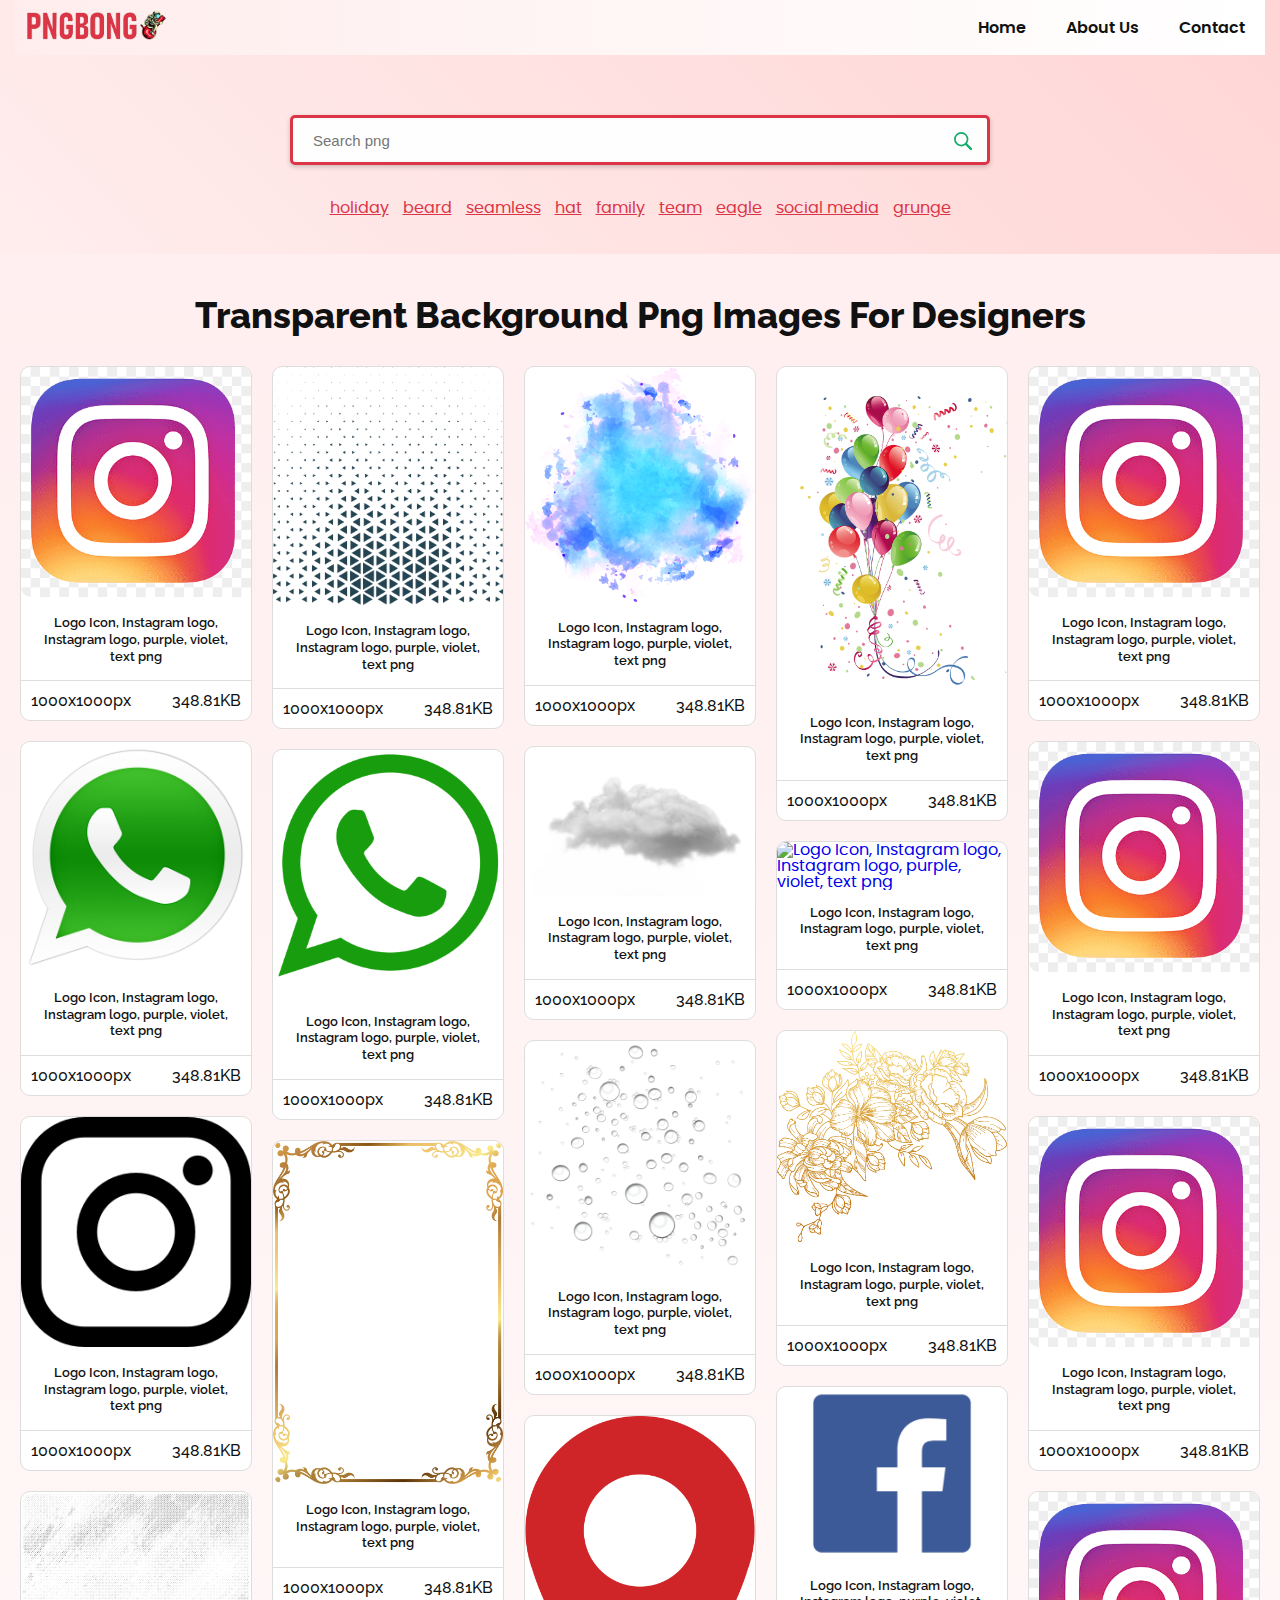
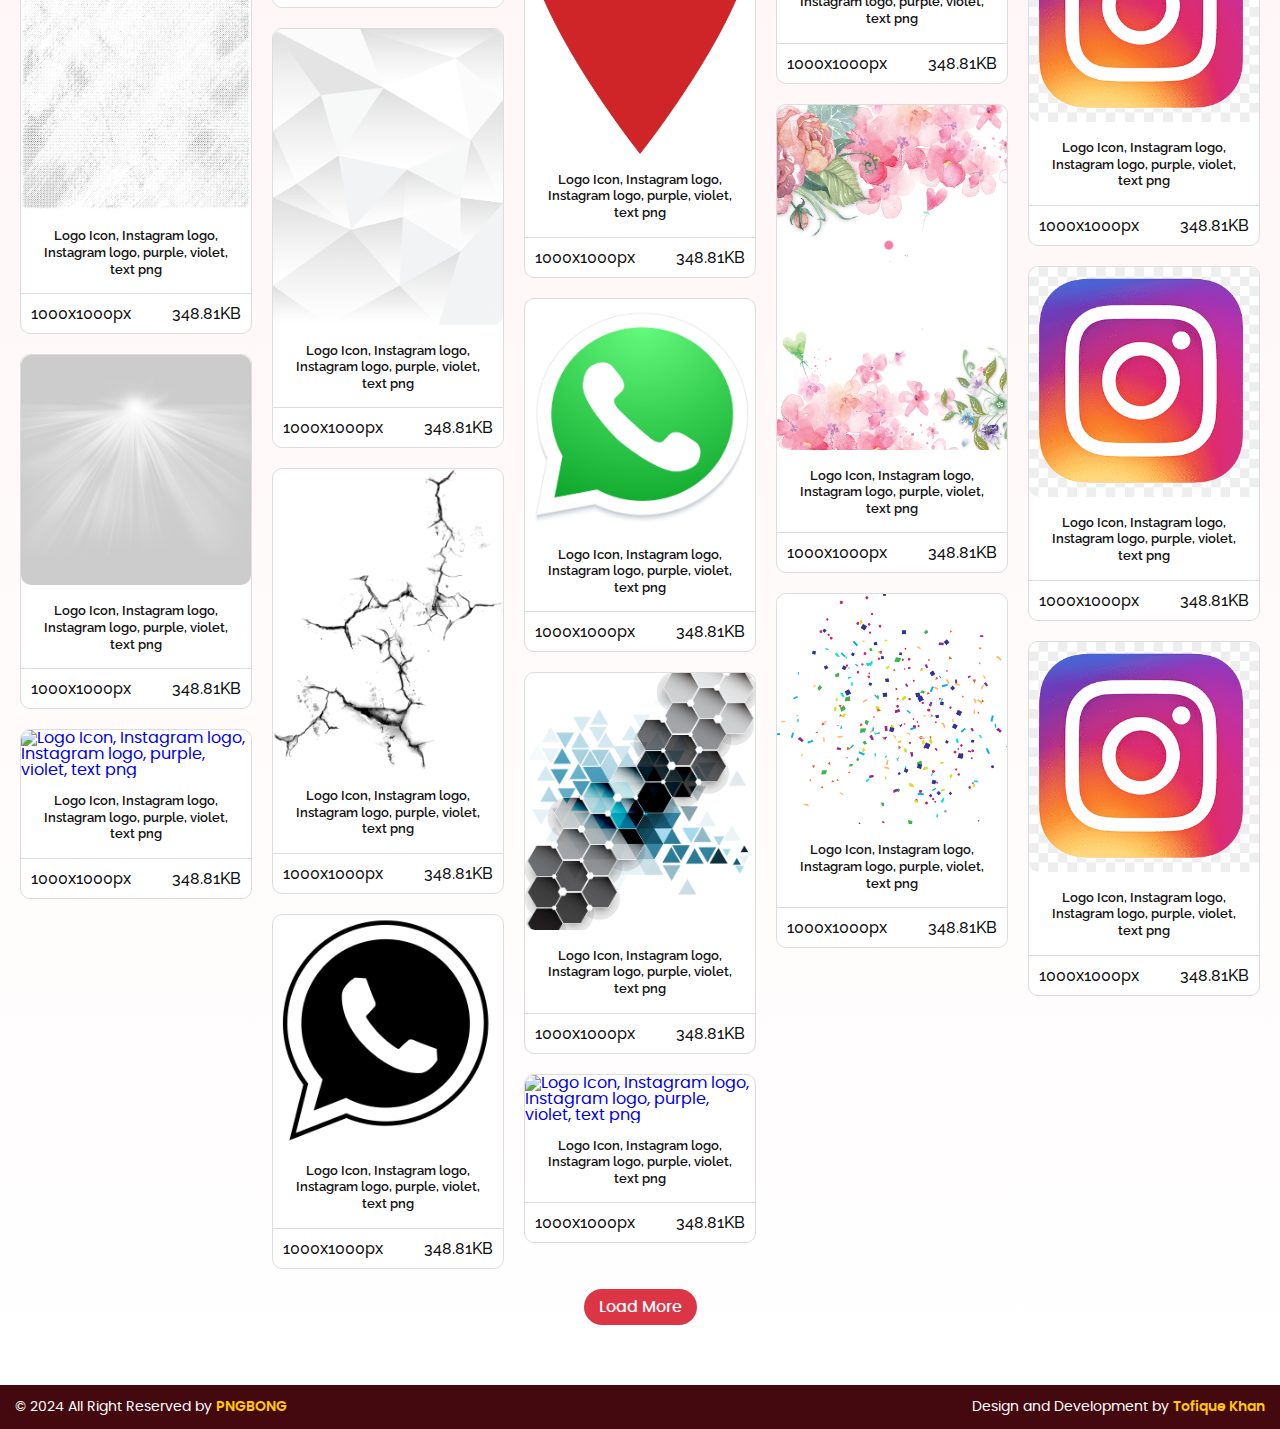
==== image-detail.html @ b1aa0b71 "Change a new color style and add logo and favidon" ====
<!DOCTYPE html>
<html lang="en">
<head>
    <meta charset="UTF-8">
    <meta http-equiv="X-UA-Compatible" content="IE=edge,chrome=1">
    <meta name="viewport" content="width=device-width, initial-scale=1.0">
    <title>Image Detail Page - PNGBONG</title>
    <meta name="description" content="High quality cutout png images in PNGWing, free and unlimited downloads">
    <meta name="keywords" content="png, transparent, free download">
    <link rel="icon" type="image/x-icon" href="assets/images/logo/favicon.ico">
    <link rel="preconnect" href="https://fonts.googleapis.com">
    <link rel="preconnect" href="https://fonts.gstatic.com" crossorigin>
    <link href="https://fonts.googleapis.com/css2?family=Raleway:ital,wght@0,100..900;1,100..900&display=swap" rel="stylesheet">
    <!-- Custom Css File Start Here -->
    <link rel="stylesheet" href="assets/css/style.css">
    <link rel="stylesheet" href="assets/css/respponsive.css">
    <!-- Custom Css File End Here -->
</head>
<body itemscope itemtype="http://schema.org/WebPage">
    <!-- Header Start Here -->
    <header class="header">
        <div class="container">
            <nav class="navbar navigation">
                <div class="navbar-toggle" id="js-navbar-toggle">
                    <svg xmlns="http://www.w3.org/2000/svg" fill="none" viewBox="0 0 24 24" stroke-width="1.5" stroke="currentColor" class="toggle_icon">
                        <path stroke-linecap="round" stroke-linejoin="round" d="M3.75 6.75h16.5M3.75 12h16.5m-16.5 5.25h16.5" />
                    </svg>                      
                </div>
                <a href="/" class="logo">
                    <img class="logo-img" src="assets/images/logo/logo.png" alt="PNGBONG" title="PNGBONG" width="882" height="283">
                </a>
                <ul class="main-nav" id="js-menu">
                    <li>
                        <a href="/" class="nav-links">Home</a>
                    </li>
                    <li>
                        <a href="about-us.html" class="nav-links">About Us</a>
                    </li>
                    <li>
                        <a href="query.html" class="nav-links">Contact</a>
                    </li>
                </ul>
            </nav>
            <div class="overlay"></div>
            <div class="search_outer">
                <div itemscope="" itemtype="http://schema.org/WebSite">
                    <link itemprop="url" href="#">
                    <form itemprop="potentialAction" itemscope="" itemtype="http://schema.org/SearchAction" action="#" method="get">
                        <meta itemprop="target" content="#">
                        <input placeholder="Search png" itemprop="query-input" type="search" name="q" class="search_input" required="required">
                        <input type="submit" class="search_icon" title="click to search" value="">
                    </form>
                </div>
            </div>
            <div class="hot_search">
                <ul>
                    <li><a href="#">holiday</a></li>
                    <li><a href="#">beard</a></li>
                    <li><a href="#">seamless</a></li>
                    <li><a href="#">hat</a></li>
                    <li><a href="#">family</a></li>
                    <li><a href="#">team</a></li>
                    <li><a href="#">eagle</a></li>
                    <li><a href="#">social media</a></li>
                    <li><a href="#">grunge</a></li>
                </ul>
            </div>
        </div>
    </header>
    <!-- Header End Here -->
    <!-- Main Start Here -->
    <main class="main_wrapper">
        <section class="main_images_section">
            <h1 class="main_heading">Transparent background png images for designers</h1>
            <div class="d_grid_images_row" itemscope itemtype="http://schema.org/ImageGallery">
                <div class="d_grid_image_box" itemprop="associatedMedia" itemscope itemtype="http://schema.org/ImageObject">
                    <div class="card_box">
                        <meta itemprop="fileFormat" content="image/png">
                        <link itemprop="contentUrl" href="#">
                        <meta itemprop="keywords" content="logo, grass, mobile Phones, instant Messaging, whatsapp Logo PNG, free, symbol, smartphone, samsung Galaxy S Plus, product Design, circle, messaging Apps, logos, computer Icons, download  With Transparent Background, green, font, android, WhatsApp, Application software, Message, Icon, png, transparent, free download">
                        <figure>
                            <a itemprop="url" href="#" target="_blank">
                                <img itemprop="thumbnail" alt="Logo Icon, Instagram logo, Instagram logo, purple, violet, text png" title="Logo Icon, Instagram logo, Instagram logo, purple, violet, text png" src="assets/images/png-1.png" class="box_img" width="350" height="360">
                            </a>
                            <figcaption itemprop="caption description" class="title">Logo Icon, Instagram logo, Instagram logo, purple, violet, text png</figcaption>
                        </figure>
                        <div class="d_grid_image_box_footer">
                            <span class="left">1000x1000px</span>
                            <span class="right">348.81KB</span>
                        </div>
                    </div>
                </div>
                <div class="d_grid_image_box" itemprop="associatedMedia" itemscope itemtype="http://schema.org/ImageObject">
                    <div class="card_box">
                        <meta itemprop="fileFormat" content="image/png">
                        <link itemprop="contentUrl" href="#">
                        <meta itemprop="keywords" content="logo, grass, mobile Phones, instant Messaging, whatsapp Logo PNG, free, symbol, smartphone, samsung Galaxy S Plus, product Design, circle, messaging Apps, logos, computer Icons, download  With Transparent Background, green, font, android, WhatsApp, Application software, Message, Icon, png, transparent, free download">
                        <figure>
                            <a itemprop="url" href="#" target="_blank">
                                <img itemprop="thumbnail" alt="Logo Icon, Instagram logo, Instagram logo, purple, violet, text png" title="Logo Icon, Instagram logo, Instagram logo, purple, violet, text png" src="assets/images/png-2.png" class="box_img" width="350" height="360">
                            </a>
                            <figcaption itemprop="caption description" class="title">Logo Icon, Instagram logo, Instagram logo, purple, violet, text png</figcaption>
                        </figure>
                        <div class="d_grid_image_box_footer">
                            <span class="left">1000x1000px</span>
                            <span class="right">348.81KB</span>
                        </div>
                    </div>
                </div>
                <div class="d_grid_image_box" itemprop="associatedMedia" itemscope itemtype="http://schema.org/ImageObject">
                    <div class="card_box">
                        <meta itemprop="fileFormat" content="image/png">
                        <link itemprop="contentUrl" href="#">
                        <meta itemprop="keywords" content="logo, grass, mobile Phones, instant Messaging, whatsapp Logo PNG, free, symbol, smartphone, samsung Galaxy S Plus, product Design, circle, messaging Apps, logos, computer Icons, download  With Transparent Background, green, font, android, WhatsApp, Application software, Message, Icon, png, transparent, free download">
                        <figure>
                            <a itemprop="url" href="#" target="_blank">
                                <img itemprop="thumbnail" alt="Logo Icon, Instagram logo, Instagram logo, purple, violet, text png" title="Logo Icon, Instagram logo, Instagram logo, purple, violet, text png" src="assets/images/png-3.png" class="box_img lazy" width="350" height="360">
                            </a>
                            <figcaption itemprop="caption description" class="title">Logo Icon, Instagram logo, Instagram logo, purple, violet, text png</figcaption>
                        </figure>
                        <div class="d_grid_image_box_footer">
                            <span class="left">1000x1000px</span>
                            <span class="right">348.81KB</span>
                        </div>
                    </div>
                </div>
                <div class="d_grid_image_box" itemprop="associatedMedia" itemscope itemtype="http://schema.org/ImageObject">
                    <div class="card_box">
                        <meta itemprop="fileFormat" content="image/png">
                        <link itemprop="contentUrl" href="#">
                        <meta itemprop="keywords" content="logo, grass, mobile Phones, instant Messaging, whatsapp Logo PNG, free, symbol, smartphone, samsung Galaxy S Plus, product Design, circle, messaging Apps, logos, computer Icons, download  With Transparent Background, green, font, android, WhatsApp, Application software, Message, Icon, png, transparent, free download">
                        <figure>
                            <a itemprop="url" href="#" target="_blank">
                                <img itemprop="thumbnail" alt="Logo Icon, Instagram logo, Instagram logo, purple, violet, text png" title="Logo Icon, Instagram logo, Instagram logo, purple, violet, text png" src="assets/images/png-4.png" class="box_img" width="350" height="360">
                            </a>
                            <figcaption itemprop="caption description" class="title">Logo Icon, Instagram logo, Instagram logo, purple, violet, text png</figcaption>
                        </figure>
                        <div class="d_grid_image_box_footer">
                            <span class="left">1000x1000px</span>
                            <span class="right">348.81KB</span>
                        </div>
                    </div>
                </div>
                <div class="d_grid_image_box" itemprop="associatedMedia" itemscope itemtype="http://schema.org/ImageObject">
                    <div class="card_box">
                        <meta itemprop="fileFormat" content="image/png">
                        <link itemprop="contentUrl" href="#">
                        <meta itemprop="keywords" content="logo, grass, mobile Phones, instant Messaging, whatsapp Logo PNG, free, symbol, smartphone, samsung Galaxy S Plus, product Design, circle, messaging Apps, logos, computer Icons, download  With Transparent Background, green, font, android, WhatsApp, Application software, Message, Icon, png, transparent, free download">
                        <figure>
                            <a itemprop="url" href="#" target="_blank">
                                <img itemprop="thumbnail" alt="Logo Icon, Instagram logo, Instagram logo, purple, violet, text png" title="Logo Icon, Instagram logo, Instagram logo, purple, violet, text png" src="assets/images/png-5.png" class="box_img" width="350" height="360">
                            </a>
                            <figcaption itemprop="caption description" class="title">Logo Icon, Instagram logo, Instagram logo, purple, violet, text png</figcaption>
                        </figure>
                        <div class="d_grid_image_box_footer">
                            <span class="left">1000x1000px</span>
                            <span class="right">348.81KB</span>
                        </div>
                    </div>
                </div>
                <div class="d_grid_image_box" itemprop="associatedMedia" itemscope itemtype="http://schema.org/ImageObject">
                    <div class="card_box">
                        <meta itemprop="fileFormat" content="image/png">
                        <link itemprop="contentUrl" href="#">
                        <meta itemprop="keywords" content="logo, grass, mobile Phones, instant Messaging, whatsapp Logo PNG, free, symbol, smartphone, samsung Galaxy S Plus, product Design, circle, messaging Apps, logos, computer Icons, download  With Transparent Background, green, font, android, WhatsApp, Application software, Message, Icon, png, transparent, free download">
                        <figure>
                            <a itemprop="url" href="#" target="_blank">
                                <img itemprop="thumbnail" alt="Logo Icon, Instagram logo, Instagram logo, purple, violet, text png" title="Logo Icon, Instagram logo, Instagram logo, purple, violet, text png" src="assets/images/png-6.png" class="box_img" width="350" height="360">
                            </a>
                            <figcaption itemprop="caption description" class="title">Logo Icon, Instagram logo, Instagram logo, purple, violet, text png</figcaption>
                        </figure>
                        <div class="d_grid_image_box_footer">
                            <span class="left">1000x1000px</span>
                            <span class="right">348.81KB</span>
                        </div>
                    </div>
                </div>
                <div class="d_grid_image_box" itemprop="associatedMedia" itemscope itemtype="http://schema.org/ImageObject">
                    <div class="card_box">
                        <meta itemprop="fileFormat" content="image/png">
                        <link itemprop="contentUrl" href="#">
                        <meta itemprop="keywords" content="logo, grass, mobile Phones, instant Messaging, whatsapp Logo PNG, free, symbol, smartphone, samsung Galaxy S Plus, product Design, circle, messaging Apps, logos, computer Icons, download  With Transparent Background, green, font, android, WhatsApp, Application software, Message, Icon, png, transparent, free download">
                        <figure>
                            <a itemprop="url" href="#" target="_blank">
                                <img itemprop="thumbnail" alt="Logo Icon, Instagram logo, Instagram logo, purple, violet, text png" title="Logo Icon, Instagram logo, Instagram logo, purple, violet, text png" src="assets/images/png-7.png" class="box_img" width="350" height="360">
                            </a>
                            <figcaption itemprop="caption description" class="title">Logo Icon, Instagram logo, Instagram logo, purple, violet, text png</figcaption>
                        </figure>
                        <div class="d_grid_image_box_footer">
                            <span class="left">1000x1000px</span>
                            <span class="right">348.81KB</span>
                        </div>
                    </div>
                </div>
                <div class="d_grid_image_box" itemprop="associatedMedia" itemscope itemtype="http://schema.org/ImageObject">
                    <div class="card_box">
                        <meta itemprop="fileFormat" content="image/png">
                        <link itemprop="contentUrl" href="#">
                        <meta itemprop="keywords" content="logo, grass, mobile Phones, instant Messaging, whatsapp Logo PNG, free, symbol, smartphone, samsung Galaxy S Plus, product Design, circle, messaging Apps, logos, computer Icons, download  With Transparent Background, green, font, android, WhatsApp, Application software, Message, Icon, png, transparent, free download">
                        <figure>
                            <a itemprop="url" href="#" target="_blank">
                                <img itemprop="thumbnail" alt="Logo Icon, Instagram logo, Instagram logo, purple, violet, text png" title="Logo Icon, Instagram logo, Instagram logo, purple, violet, text png" src="assets/images/png-8.png" class="box_img" width="350" height="360">
                            </a>
                            <figcaption itemprop="caption description" class="title">Logo Icon, Instagram logo, Instagram logo, purple, violet, text png</figcaption>
                        </figure>
                        <div class="d_grid_image_box_footer">
                            <span class="left">1000x1000px</span>
                            <span class="right">348.81KB</span>
                        </div>
                    </div>
                </div>
                <div class="d_grid_image_box" itemprop="associatedMedia" itemscope itemtype="http://schema.org/ImageObject">
                    <div class="card_box">
                        <meta itemprop="fileFormat" content="image/png">
                        <link itemprop="contentUrl" href="#">
                        <meta itemprop="keywords" content="logo, grass, mobile Phones, instant Messaging, whatsapp Logo PNG, free, symbol, smartphone, samsung Galaxy S Plus, product Design, circle, messaging Apps, logos, computer Icons, download  With Transparent Background, green, font, android, WhatsApp, Application software, Message, Icon, png, transparent, free download">
                        <figure>
                            <a itemprop="url" href="#" target="_blank">
                                <img itemprop="thumbnail" alt="Logo Icon, Instagram logo, Instagram logo, purple, violet, text png" title="Logo Icon, Instagram logo, Instagram logo, purple, violet, text png" src="assets/images/png-9.png" class="box_img" width="350" height="360">
                            </a>
                            <figcaption itemprop="caption description" class="title">Logo Icon, Instagram logo, Instagram logo, purple, violet, text png</figcaption>
                        </figure>
                        <div class="d_grid_image_box_footer">
                            <span class="left">1000x1000px</span>
                            <span class="right">348.81KB</span>
                        </div>
                    </div>
                </div>
                <div class="d_grid_image_box" itemprop="associatedMedia" itemscope itemtype="http://schema.org/ImageObject">
                    <div class="card_box">
                        <meta itemprop="fileFormat" content="image/png">
                        <link itemprop="contentUrl" href="#">
                        <meta itemprop="keywords" content="logo, grass, mobile Phones, instant Messaging, whatsapp Logo PNG, free, symbol, smartphone, samsung Galaxy S Plus, product Design, circle, messaging Apps, logos, computer Icons, download  With Transparent Background, green, font, android, WhatsApp, Application software, Message, Icon, png, transparent, free download">
                        <figure>
                            <a itemprop="url" href="#" target="_blank">
                                <img itemprop="thumbnail" alt="Logo Icon, Instagram logo, Instagram logo, purple, violet, text png" title="Logo Icon, Instagram logo, Instagram logo, purple, violet, text png" src="assets/images/png-10.png" class="box_img" width="350" height="360">
                            </a>
                            <figcaption itemprop="caption description" class="title">Logo Icon, Instagram logo, Instagram logo, purple, violet, text png</figcaption>
                        </figure>
                        <div class="d_grid_image_box_footer">
                            <span class="left">1000x1000px</span>
                            <span class="right">348.81KB</span>
                        </div>
                    </div>
                </div>
                <div class="d_grid_image_box" itemprop="associatedMedia" itemscope itemtype="http://schema.org/ImageObject">
                    <div class="card_box">
                        <meta itemprop="fileFormat" content="image/png">
                        <link itemprop="contentUrl" href="#">
                        <meta itemprop="keywords" content="logo, grass, mobile Phones, instant Messaging, whatsapp Logo PNG, free, symbol, smartphone, samsung Galaxy S Plus, product Design, circle, messaging Apps, logos, computer Icons, download  With Transparent Background, green, font, android, WhatsApp, Application software, Message, Icon, png, transparent, free download">
                        <figure>
                            <a itemprop="url" href="#" target="_blank">
                                <img itemprop="thumbnail" alt="Logo Icon, Instagram logo, Instagram logo, purple, violet, text png" title="Logo Icon, Instagram logo, Instagram logo, purple, violet, text png" src="assets/images/png-11.png" class="box_img" width="350" height="360">
                            </a>
                            <figcaption itemprop="caption description" class="title">Logo Icon, Instagram logo, Instagram logo, purple, violet, text png</figcaption>
                        </figure>
                        <div class="d_grid_image_box_footer">
                            <span class="left">1000x1000px</span>
                            <span class="right">348.81KB</span>
                        </div>
                    </div>
                </div>
                <div class="d_grid_image_box" itemprop="associatedMedia" itemscope itemtype="http://schema.org/ImageObject">
                    <div class="card_box">
                        <meta itemprop="fileFormat" content="image/png">
                        <link itemprop="contentUrl" href="#">
                        <meta itemprop="keywords" content="logo, grass, mobile Phones, instant Messaging, whatsapp Logo PNG, free, symbol, smartphone, samsung Galaxy S Plus, product Design, circle, messaging Apps, logos, computer Icons, download  With Transparent Background, green, font, android, WhatsApp, Application software, Message, Icon, png, transparent, free download">
                        <figure>
                            <a itemprop="url" href="#" target="_blank">
                                <img itemprop="thumbnail" alt="Logo Icon, Instagram logo, Instagram logo, purple, violet, text png" title="Logo Icon, Instagram logo, Instagram logo, purple, violet, text png" src="assets/images/png-12.png" class="box_img" width="350" height="360">
                            </a>
                            <figcaption itemprop="caption description" class="title">Logo Icon, Instagram logo, Instagram logo, purple, violet, text png</figcaption>
                        </figure>
                        <div class="d_grid_image_box_footer">
                            <span class="left">1000x1000px</span>
                            <span class="right">348.81KB</span>
                        </div>
                    </div>
                </div>
                <div class="d_grid_image_box" itemprop="associatedMedia" itemscope itemtype="http://schema.org/ImageObject">
                    <div class="card_box">
                        <meta itemprop="fileFormat" content="image/png">
                        <link itemprop="contentUrl" href="#">
                        <meta itemprop="keywords" content="logo, grass, mobile Phones, instant Messaging, whatsapp Logo PNG, free, symbol, smartphone, samsung Galaxy S Plus, product Design, circle, messaging Apps, logos, computer Icons, download  With Transparent Background, green, font, android, WhatsApp, Application software, Message, Icon, png, transparent, free download">
                        <figure>
                            <a itemprop="url" href="#" target="_blank">
                                <img itemprop="thumbnail" alt="Logo Icon, Instagram logo, Instagram logo, purple, violet, text png" title="Logo Icon, Instagram logo, Instagram logo, purple, violet, text png" src="assets/images/png-13.png" class="box_img" width="350" height="360">
                            </a>
                            <figcaption itemprop="caption description" class="title">Logo Icon, Instagram logo, Instagram logo, purple, violet, text png</figcaption>
                        </figure>
                        <div class="d_grid_image_box_footer">
                            <span class="left">1000x1000px</span>
                            <span class="right">348.81KB</span>
                        </div>
                    </div>
                </div>
                <div class="d_grid_image_box" itemprop="associatedMedia" itemscope itemtype="http://schema.org/ImageObject">
                    <div class="card_box">
                        <meta itemprop="fileFormat" content="image/png">
                        <link itemprop="contentUrl" href="#">
                        <meta itemprop="keywords" content="logo, grass, mobile Phones, instant Messaging, whatsapp Logo PNG, free, symbol, smartphone, samsung Galaxy S Plus, product Design, circle, messaging Apps, logos, computer Icons, download  With Transparent Background, green, font, android, WhatsApp, Application software, Message, Icon, png, transparent, free download">
                        <figure>
                            <a itemprop="url" href="#" target="_blank">
                                <img itemprop="thumbnail" alt="Logo Icon, Instagram logo, Instagram logo, purple, violet, text png" title="Logo Icon, Instagram logo, Instagram logo, purple, violet, text png" src="assets/images/png-14.png" class="box_img" width="350" height="360">
                            </a>
                            <figcaption itemprop="caption description" class="title">Logo Icon, Instagram logo, Instagram logo, purple, violet, text png</figcaption>
                        </figure>
                        <div class="d_grid_image_box_footer">
                            <span class="left">1000x1000px</span>
                            <span class="right">348.81KB</span>
                        </div>
                    </div>
                </div>
                <div class="d_grid_image_box" itemprop="associatedMedia" itemscope itemtype="http://schema.org/ImageObject">
                    <div class="card_box">
                        <meta itemprop="fileFormat" content="image/png">
                        <link itemprop="contentUrl" href="#">
                        <meta itemprop="keywords" content="logo, grass, mobile Phones, instant Messaging, whatsapp Logo PNG, free, symbol, smartphone, samsung Galaxy S Plus, product Design, circle, messaging Apps, logos, computer Icons, download  With Transparent Background, green, font, android, WhatsApp, Application software, Message, Icon, png, transparent, free download">
                        <figure>
                            <a itemprop="url" href="#" target="_blank">
                                <img itemprop="thumbnail" alt="Logo Icon, Instagram logo, Instagram logo, purple, violet, text png" title="Logo Icon, Instagram logo, Instagram logo, purple, violet, text png" src="assets/images/png-15.png" class="box_img" width="350" height="360">
                            </a>
                            <figcaption itemprop="caption description" class="title">Logo Icon, Instagram logo, Instagram logo, purple, violet, text png</figcaption>
                        </figure>
                        <div class="d_grid_image_box_footer">
                            <span class="left">1000x1000px</span>
                            <span class="right">348.81KB</span>
                        </div>
                    </div>
                </div>
                <div class="d_grid_image_box" itemprop="associatedMedia" itemscope itemtype="http://schema.org/ImageObject">
                    <div class="card_box">
                        <meta itemprop="fileFormat" content="image/png">
                        <link itemprop="contentUrl" href="#">
                        <meta itemprop="keywords" content="logo, grass, mobile Phones, instant Messaging, whatsapp Logo PNG, free, symbol, smartphone, samsung Galaxy S Plus, product Design, circle, messaging Apps, logos, computer Icons, download  With Transparent Background, green, font, android, WhatsApp, Application software, Message, Icon, png, transparent, free download">
                        <figure>
                            <a itemprop="url" href="#" target="_blank">
                                <img itemprop="thumbnail" alt="Logo Icon, Instagram logo, Instagram logo, purple, violet, text png" title="Logo Icon, Instagram logo, Instagram logo, purple, violet, text png" src="assets/images/png-16.png" class="box_img" width="350" height="360">
                            </a>
                            <figcaption itemprop="caption description" class="title">Logo Icon, Instagram logo, Instagram logo, purple, violet, text png</figcaption>
                        </figure>
                        <div class="d_grid_image_box_footer">
                            <span class="left">1000x1000px</span>
                            <span class="right">348.81KB</span>
                        </div>
                    </div>
                </div>
                <div class="d_grid_image_box" itemprop="associatedMedia" itemscope itemtype="http://schema.org/ImageObject">
                    <div class="card_box">
                        <meta itemprop="fileFormat" content="image/png">
                        <link itemprop="contentUrl" href="#">
                        <meta itemprop="keywords" content="logo, grass, mobile Phones, instant Messaging, whatsapp Logo PNG, free, symbol, smartphone, samsung Galaxy S Plus, product Design, circle, messaging Apps, logos, computer Icons, download  With Transparent Background, green, font, android, WhatsApp, Application software, Message, Icon, png, transparent, free download">
                        <figure>
                            <a itemprop="url" href="#" target="_blank">
                                <img itemprop="thumbnail" alt="Logo Icon, Instagram logo, Instagram logo, purple, violet, text png" title="Logo Icon, Instagram logo, Instagram logo, purple, violet, text png" src="assets/images/png-17.png" class="box_img" width="350" height="360">
                            </a>
                            <figcaption itemprop="caption description" class="title">Logo Icon, Instagram logo, Instagram logo, purple, violet, text png</figcaption>
                        </figure>
                        <div class="d_grid_image_box_footer">
                            <span class="left">1000x1000px</span>
                            <span class="right">348.81KB</span>
                        </div>
                    </div>
                </div>
                <div class="d_grid_image_box" itemprop="associatedMedia" itemscope itemtype="http://schema.org/ImageObject">
                    <div class="card_box">
                        <meta itemprop="fileFormat" content="image/png">
                        <link itemprop="contentUrl" href="#">
                        <meta itemprop="keywords" content="logo, grass, mobile Phones, instant Messaging, whatsapp Logo PNG, free, symbol, smartphone, samsung Galaxy S Plus, product Design, circle, messaging Apps, logos, computer Icons, download  With Transparent Background, green, font, android, WhatsApp, Application software, Message, Icon, png, transparent, free download">
                        <figure>
                            <a itemprop="url" href="#" target="_blank">
                                <img itemprop="thumbnail" alt="Logo Icon, Instagram logo, Instagram logo, purple, violet, text png" title="Logo Icon, Instagram logo, Instagram logo, purple, violet, text png" src="assets/images/png-18.png" class="box_img" width="350" height="360">
                            </a>
                            <figcaption itemprop="caption description" class="title">Logo Icon, Instagram logo, Instagram logo, purple, violet, text png</figcaption>
                        </figure>
                        <div class="d_grid_image_box_footer">
                            <span class="left">1000x1000px</span>
                            <span class="right">348.81KB</span>
                        </div>
                    </div>
                </div>
                <div class="d_grid_image_box" itemprop="associatedMedia" itemscope itemtype="http://schema.org/ImageObject">
                    <div class="card_box">
                        <meta itemprop="fileFormat" content="image/png">
                        <link itemprop="contentUrl" href="#">
                        <meta itemprop="keywords" content="logo, grass, mobile Phones, instant Messaging, whatsapp Logo PNG, free, symbol, smartphone, samsung Galaxy S Plus, product Design, circle, messaging Apps, logos, computer Icons, download  With Transparent Background, green, font, android, WhatsApp, Application software, Message, Icon, png, transparent, free download">
                        <figure>
                            <a itemprop="url" href="#" target="_blank">
                                <img itemprop="thumbnail" alt="Logo Icon, Instagram logo, Instagram logo, purple, violet, text png" title="Logo Icon, Instagram logo, Instagram logo, purple, violet, text png" src="assets/images/png-19.png" class="box_img" width="350" height="360">
                            </a>
                            <figcaption itemprop="caption description" class="title">Logo Icon, Instagram logo, Instagram logo, purple, violet, text png</figcaption>
                        </figure>
                        <div class="d_grid_image_box_footer">
                            <span class="left">1000x1000px</span>
                            <span class="right">348.81KB</span>
                        </div>
                    </div>
                </div>
                <div class="d_grid_image_box" itemprop="associatedMedia" itemscope itemtype="http://schema.org/ImageObject">
                    <div class="card_box">
                        <meta itemprop="fileFormat" content="image/png">
                        <link itemprop="contentUrl" href="#">
                        <meta itemprop="keywords" content="logo, grass, mobile Phones, instant Messaging, whatsapp Logo PNG, free, symbol, smartphone, samsung Galaxy S Plus, product Design, circle, messaging Apps, logos, computer Icons, download  With Transparent Background, green, font, android, WhatsApp, Application software, Message, Icon, png, transparent, free download">
                        <figure>
                            <a itemprop="url" href="#" target="_blank">
                                <img itemprop="thumbnail" alt="Logo Icon, Instagram logo, Instagram logo, purple, violet, text png" title="Logo Icon, Instagram logo, Instagram logo, purple, violet, text png" src="assets/images/png-20.png" class="box_img" width="350" height="360">
                            </a>
                            <figcaption itemprop="caption description" class="title">Logo Icon, Instagram logo, Instagram logo, purple, violet, text png</figcaption>
                        </figure>
                        <div class="d_grid_image_box_footer">
                            <span class="left">1000x1000px</span>
                            <span class="right">348.81KB</span>
                        </div>
                    </div>
                </div>
                <div class="d_grid_image_box" itemprop="associatedMedia" itemscope itemtype="http://schema.org/ImageObject">
                    <div class="card_box">
                        <meta itemprop="fileFormat" content="image/png">
                        <link itemprop="contentUrl" href="#">
                        <meta itemprop="keywords" content="logo, grass, mobile Phones, instant Messaging, whatsapp Logo PNG, free, symbol, smartphone, samsung Galaxy S Plus, product Design, circle, messaging Apps, logos, computer Icons, download  With Transparent Background, green, font, android, WhatsApp, Application software, Message, Icon, png, transparent, free download">
                        <figure>
                            <a itemprop="url" href="#" target="_blank">
                                <img itemprop="thumbnail" alt="Logo Icon, Instagram logo, Instagram logo, purple, violet, text png" title="Logo Icon, Instagram logo, Instagram logo, purple, violet, text png" src="assets/images/png-21.png" class="box_img" width="350" height="360">
                            </a>
                            <figcaption itemprop="caption description" class="title">Logo Icon, Instagram logo, Instagram logo, purple, violet, text png</figcaption>
                        </figure>
                        <div class="d_grid_image_box_footer">
                            <span class="left">1000x1000px</span>
                            <span class="right">348.81KB</span>
                        </div>
                    </div>
                </div>
                <div class="d_grid_image_box" itemprop="associatedMedia" itemscope itemtype="http://schema.org/ImageObject">
                    <div class="card_box">
                        <meta itemprop="fileFormat" content="image/png">
                        <link itemprop="contentUrl" href="#">
                        <meta itemprop="keywords" content="logo, grass, mobile Phones, instant Messaging, whatsapp Logo PNG, free, symbol, smartphone, samsung Galaxy S Plus, product Design, circle, messaging Apps, logos, computer Icons, download  With Transparent Background, green, font, android, WhatsApp, Application software, Message, Icon, png, transparent, free download">
                        <figure>
                            <a itemprop="url" href="#" target="_blank">
                                <img itemprop="thumbnail" alt="Logo Icon, Instagram logo, Instagram logo, purple, violet, text png" title="Logo Icon, Instagram logo, Instagram logo, purple, violet, text png" src="assets/images/png-22.png" class="box_img" width="350" height="360">
                            </a>
                            <figcaption itemprop="caption description" class="title">Logo Icon, Instagram logo, Instagram logo, purple, violet, text png</figcaption>
                        </figure>
                        <div class="d_grid_image_box_footer">
                            <span class="left">1000x1000px</span>
                            <span class="right">348.81KB</span>
                        </div>
                    </div>
                </div>
                <div class="d_grid_image_box" itemprop="associatedMedia" itemscope itemtype="http://schema.org/ImageObject">
                    <div class="card_box">
                        <meta itemprop="fileFormat" content="image/png">
                        <link itemprop="contentUrl" href="#">
                        <meta itemprop="keywords" content="logo, grass, mobile Phones, instant Messaging, whatsapp Logo PNG, free, symbol, smartphone, samsung Galaxy S Plus, product Design, circle, messaging Apps, logos, computer Icons, download  With Transparent Background, green, font, android, WhatsApp, Application software, Message, Icon, png, transparent, free download">
                        <figure>
                            <a itemprop="url" href="#" target="_blank">
                                <img itemprop="thumbnail" alt="Logo Icon, Instagram logo, Instagram logo, purple, violet, text png" title="Logo Icon, Instagram logo, Instagram logo, purple, violet, text png" src="assets/images/png-23.png" class="box_img" width="350" height="360">
                            </a>
                            <figcaption itemprop="caption description" class="title">Logo Icon, Instagram logo, Instagram logo, purple, violet, text png</figcaption>
                        </figure>
                        <div class="d_grid_image_box_footer">
                            <span class="left">1000x1000px</span>
                            <span class="right">348.81KB</span>
                        </div>
                    </div>
                </div>
                <div class="d_grid_image_box" itemprop="associatedMedia" itemscope itemtype="http://schema.org/ImageObject">
                    <div class="card_box">
                        <meta itemprop="fileFormat" content="image/png">
                        <link itemprop="contentUrl" href="#">
                        <meta itemprop="keywords" content="logo, grass, mobile Phones, instant Messaging, whatsapp Logo PNG, free, symbol, smartphone, samsung Galaxy S Plus, product Design, circle, messaging Apps, logos, computer Icons, download  With Transparent Background, green, font, android, WhatsApp, Application software, Message, Icon, png, transparent, free download">
                        <figure>
                            <a itemprop="url" href="#" target="_blank">
                                <img itemprop="thumbnail" alt="Logo Icon, Instagram logo, Instagram logo, purple, violet, text png" title="Logo Icon, Instagram logo, Instagram logo, purple, violet, text png" src="assets/images/png-24.png" class="box_img" width="350" height="360">
                            </a>
                            <figcaption itemprop="caption description" class="title">Logo Icon, Instagram logo, Instagram logo, purple, violet, text png</figcaption>
                        </figure>
                        <div class="d_grid_image_box_footer">
                            <span class="left">1000x1000px</span>
                            <span class="right">348.81KB</span>
                        </div>
                    </div>
                </div>
                <div class="d_grid_image_box" itemprop="associatedMedia" itemscope itemtype="http://schema.org/ImageObject">
                    <div class="card_box">
                        <meta itemprop="fileFormat" content="image/png">
                        <link itemprop="contentUrl" href="#">
                        <meta itemprop="keywords" content="logo, grass, mobile Phones, instant Messaging, whatsapp Logo PNG, free, symbol, smartphone, samsung Galaxy S Plus, product Design, circle, messaging Apps, logos, computer Icons, download  With Transparent Background, green, font, android, WhatsApp, Application software, Message, Icon, png, transparent, free download">
                        <figure>
                            <a itemprop="url" href="#" target="_blank">
                                <img itemprop="thumbnail" alt="Logo Icon, Instagram logo, Instagram logo, purple, violet, text png" title="Logo Icon, Instagram logo, Instagram logo, purple, violet, text png" src="assets/images/png-25.png" class="box_img" width="350" height="360">
                            </a>
                            <figcaption itemprop="caption description" class="title">Logo Icon, Instagram logo, Instagram logo, purple, violet, text png</figcaption>
                        </figure>
                        <div class="d_grid_image_box_footer">
                            <span class="left">1000x1000px</span>
                            <span class="right">348.81KB</span>
                        </div>
                    </div>
                </div>
                <div class="d_grid_image_box" itemprop="associatedMedia" itemscope itemtype="http://schema.org/ImageObject">
                    <div class="card_box">
                        <meta itemprop="fileFormat" content="image/png">
                        <link itemprop="contentUrl" href="#">
                        <meta itemprop="keywords" content="logo, grass, mobile Phones, instant Messaging, whatsapp Logo PNG, free, symbol, smartphone, samsung Galaxy S Plus, product Design, circle, messaging Apps, logos, computer Icons, download  With Transparent Background, green, font, android, WhatsApp, Application software, Message, Icon, png, transparent, free download">
                        <figure>
                            <a itemprop="url" href="#" target="_blank">
                                <img itemprop="thumbnail" alt="Logo Icon, Instagram logo, Instagram logo, purple, violet, text png" title="Logo Icon, Instagram logo, Instagram logo, purple, violet, text png" src="assets/images/png-1.png" class="box_img" width="350" height="360">
                            </a>
                            <figcaption itemprop="caption description" class="title">Logo Icon, Instagram logo, Instagram logo, purple, violet, text png</figcaption>
                        </figure>
                        <div class="d_grid_image_box_footer">
                            <span class="left">1000x1000px</span>
                            <span class="right">348.81KB</span>
                        </div>
                    </div>
                </div>
                <div class="d_grid_image_box" itemprop="associatedMedia" itemscope itemtype="http://schema.org/ImageObject">
                    <div class="card_box">
                        <meta itemprop="fileFormat" content="image/png">
                        <link itemprop="contentUrl" href="#">
                        <meta itemprop="keywords" content="logo, grass, mobile Phones, instant Messaging, whatsapp Logo PNG, free, symbol, smartphone, samsung Galaxy S Plus, product Design, circle, messaging Apps, logos, computer Icons, download  With Transparent Background, green, font, android, WhatsApp, Application software, Message, Icon, png, transparent, free download">
                        <figure>
                            <a itemprop="url" href="#" target="_blank">
                                <img itemprop="thumbnail" alt="Logo Icon, Instagram logo, Instagram logo, purple, violet, text png" title="Logo Icon, Instagram logo, Instagram logo, purple, violet, text png" src="assets/images/png-1.png" class="box_img" width="350" height="360">
                            </a>
                            <figcaption itemprop="caption description" class="title">Logo Icon, Instagram logo, Instagram logo, purple, violet, text png</figcaption>
                        </figure>
                        <div class="d_grid_image_box_footer">
                            <span class="left">1000x1000px</span>
                            <span class="right">348.81KB</span>
                        </div>
                    </div>
                </div>
                <div class="d_grid_image_box" itemprop="associatedMedia" itemscope itemtype="http://schema.org/ImageObject">
                    <div class="card_box">
                        <meta itemprop="fileFormat" content="image/png">
                        <link itemprop="contentUrl" href="#">
                        <meta itemprop="keywords" content="logo, grass, mobile Phones, instant Messaging, whatsapp Logo PNG, free, symbol, smartphone, samsung Galaxy S Plus, product Design, circle, messaging Apps, logos, computer Icons, download  With Transparent Background, green, font, android, WhatsApp, Application software, Message, Icon, png, transparent, free download">
                        <figure>
                            <a itemprop="url" href="#" target="_blank">
                                <img itemprop="thumbnail" alt="Logo Icon, Instagram logo, Instagram logo, purple, violet, text png" title="Logo Icon, Instagram logo, Instagram logo, purple, violet, text png" src="assets/images/png-1.png" class="box_img" width="350" height="360">
                            </a>
                            <figcaption itemprop="caption description" class="title">Logo Icon, Instagram logo, Instagram logo, purple, violet, text png</figcaption>
                        </figure>
                        <div class="d_grid_image_box_footer">
                            <span class="left">1000x1000px</span>
                            <span class="right">348.81KB</span>
                        </div>
                    </div>
                </div>
                <div class="d_grid_image_box" itemprop="associatedMedia" itemscope itemtype="http://schema.org/ImageObject">
                    <div class="card_box">
                        <meta itemprop="fileFormat" content="image/png">
                        <link itemprop="contentUrl" href="#">
                        <meta itemprop="keywords" content="logo, grass, mobile Phones, instant Messaging, whatsapp Logo PNG, free, symbol, smartphone, samsung Galaxy S Plus, product Design, circle, messaging Apps, logos, computer Icons, download  With Transparent Background, green, font, android, WhatsApp, Application software, Message, Icon, png, transparent, free download">
                        <figure>
                            <a itemprop="url" href="#" target="_blank">
                                <img itemprop="thumbnail" alt="Logo Icon, Instagram logo, Instagram logo, purple, violet, text png" title="Logo Icon, Instagram logo, Instagram logo, purple, violet, text png" src="assets/images/png-1.png" class="box_img" width="350" height="360">
                            </a>
                            <figcaption itemprop="caption description" class="title">Logo Icon, Instagram logo, Instagram logo, purple, violet, text png</figcaption>
                        </figure>
                        <div class="d_grid_image_box_footer">
                            <span class="left">1000x1000px</span>
                            <span class="right">348.81KB</span>
                        </div>
                    </div>
                </div>
                <div class="d_grid_image_box" itemprop="associatedMedia" itemscope itemtype="http://schema.org/ImageObject">
                    <div class="card_box">
                        <meta itemprop="fileFormat" content="image/png">
                        <link itemprop="contentUrl" href="#">
                        <meta itemprop="keywords" content="logo, grass, mobile Phones, instant Messaging, whatsapp Logo PNG, free, symbol, smartphone, samsung Galaxy S Plus, product Design, circle, messaging Apps, logos, computer Icons, download  With Transparent Background, green, font, android, WhatsApp, Application software, Message, Icon, png, transparent, free download">
                        <figure>
                            <a itemprop="url" href="#" target="_blank">
                                <img itemprop="thumbnail" alt="Logo Icon, Instagram logo, Instagram logo, purple, violet, text png" title="Logo Icon, Instagram logo, Instagram logo, purple, violet, text png" src="assets/images/png-1.png" class="box_img" width="350" height="360">
                            </a>
                            <figcaption itemprop="caption description" class="title">Logo Icon, Instagram logo, Instagram logo, purple, violet, text png</figcaption>
                        </figure>
                        <div class="d_grid_image_box_footer">
                            <span class="left">1000x1000px</span>
                            <span class="right">348.81KB</span>
                        </div>
                    </div>
                </div>
                <div class="d_grid_image_box" itemprop="associatedMedia" itemscope itemtype="http://schema.org/ImageObject">
                    <div class="card_box">
                        <meta itemprop="fileFormat" content="image/png">
                        <link itemprop="contentUrl" href="#">
                        <meta itemprop="keywords" content="logo, grass, mobile Phones, instant Messaging, whatsapp Logo PNG, free, symbol, smartphone, samsung Galaxy S Plus, product Design, circle, messaging Apps, logos, computer Icons, download  With Transparent Background, green, font, android, WhatsApp, Application software, Message, Icon, png, transparent, free download">
                        <figure>
                            <a itemprop="url" href="#" target="_blank">
                                <img itemprop="thumbnail" alt="Logo Icon, Instagram logo, Instagram logo, purple, violet, text png" title="Logo Icon, Instagram logo, Instagram logo, purple, violet, text png" src="assets/images/png-1.png" class="box_img" width="350" height="360">
                            </a>
                            <figcaption itemprop="caption description" class="title">Logo Icon, Instagram logo, Instagram logo, purple, violet, text png</figcaption>
                        </figure>
                        <div class="d_grid_image_box_footer">
                            <span class="left">1000x1000px</span>
                            <span class="right">348.81KB</span>
                        </div>
                    </div>
                </div>
            </div>
            <div class="load_more">
                <a class="load_more_btn" href="#">Load More</a>
            </div>
        </section>
    </main>
    <!-- Main End Here -->
    <!-- Footer Start Here -->
    <footer class="footer">
        <div class="container">
            <div class="copyright" id="copyright">
                <div class="copyright_left">
                    &copy; 2024 All Right Reserved by <a class="copyright_link" href="/" title="PNGBONG">PNGBONG</a>
                </div>
                <div class="copyright_right">
                    Design and Development by <a href="https://tofiquekhan.com" target="_blank" title="Tofique Khan">Tofique Khan</a>
                </div>
            </div>
        </div>
    </footer>
    <!-- Footer End Here -->
    <!-- Custom Javascript File Start Here -->
    <script src="assets/js/main.js"></script>
    <!-- Custom Javascript File End Here -->
</body>
</html>
---- assets/css/style.css ----
@import url('font.css');

:root {
    /* Color Variables Start Here */
    --color-black: #111;
    --color-white: #fff;
    --bg-red-dark: #dc3546;
    --bg-red-secondary: #44090f;
    --text-red: #dc3546;
    --text-yellow: #ffc800;
    --text-light-blue: #00c4ff;
    --bg-light: #f9f9f9;
    --bg-white: #fff;
    /* Color Variables End Here */

    /* Font Family Varibles Start Here */
    --primary-font: 'Poppins', sans-serif;
    --secondary-font: "Raleway", sans-serif;
    /* Font Family Varibles End Here */

    /* Font Size Variables Start Here */
    --fs14: 14px;
    --fs16: 16px;
    --fs18: 18px;
    --fs20: 20px;
    --fs24: 24px;
    --fs28: 28px;
    --fs36: 36px;
    --fs48: 48px;
    /* Font Size Variables End Here */

    /* Font Weight Variables Start Here */
    --fw-400: 400;
    --fw-500: 500;
    --fw-600: 600;
    --fw-700: 700;
    --fw-800: 800;
    /* Font Weight Variables End Here */

    /* Border Variables Start Here */
    --border1: 1px solid #ddd;
    /* Border Variables End Here */

    /* Border Radius Variables Start Here */
    --border-radius-5: 5px;
    --border-radius-10: 10px;
    /* Border Radius Variables End Here */
}

/* Reset Css Start Here */
*,
*::before,
*::after {
    box-sizing: border-box;
    margin: 0;
    padding: 0;
}

body {
    font-family: var(--primary-font);
    background: linear-gradient(180deg, #ffedee, rgba(217, 217, 217, 0));
    font-size: var(--fs16);
    color: var(--color-black);
    position: relative;
    margin: 0;
    padding: 0;
    overflow-x: hidden;
    width: 100%;
    min-height: 100%;
}

body::-webkit-scrollbar {
    width: 10px
}

body::-webkit-scrollbar-track {
    background: 0 0;
}

body::-webkit-scrollbar-thumb {
    background-color: var(--bg-red-dark);
    border-radius: 10px
}

body::-webkit-scrollbar-thumb:hover {
    background-color: #666
}

ul {
    margin: 0;
    padding: 0;
}

li {
    list-style: none;
}

a {
    text-decoration: none;
}

.container {
    max-width: 1280px;
    margin: auto;
    padding-left: 15px;
    padding-right: 15px;
}

/* Header CSS Start Here */
.header {
    width: 100vw;
    background: linear-gradient(45deg, #ffeded, #ffd5d5);
}

.navigation {
    background: linear-gradient(270deg, #fff, #ffeded);
    display: flex;
    justify-content: space-between;
    align-items: center;
    margin-bottom: 60px;
}

.navbar-toggle {
    display: none;
    cursor: pointer;
}

.nav-links {
    text-decoration: none;
    color: var(--color-black);
    padding: 20px;
    font-family: var(--primary-font);
    font-weight: var(--fw-600);
    transition: all 0.3s ease-in-out;
    -webkit-transition: all 0.3s ease-in-out;
    -moz-transition: all 0.3s ease-in-out;
    -ms-transition: all 0.3s ease-in-out;
    -o-transition: all 0.3s ease-in-out;
}

.nav-links.active,
.nav-links:focus,
.nav-links:hover {
    color: var(--color-white);
    background-color: var(--bg-red-dark);
}

.main-nav {
    display: flex;
    list-style-type: none;
}

.logo {
    font-size: 20px;
    text-decoration: none;
    color: var(--color-white);
}

.logo .logo-img {
    width: 160px;
    height: auto;
}

.overlay {
    position: fixed;
    top: 0;
    left: 0;
    width: 100%;
    height: 100%;
    background-color: rgba(0, 0, 0, 0.5);
    /* Semi-transparent black background */
    z-index: 999;
    /* Ensure overlay is above everything except the menu */
    display: none;
    /* Initially hidden */
}

.overlay.active {
    display: block;
    /* Show overlay when menu is active */
}

/* Add a class to make the navbar sticky */
.navbar.sticky {
    position: fixed;
    top: 0;
    left: 0;
    width: 100%;
    z-index: 1000;
    animation: slideDown 0.5s forwards;
    box-shadow: 0 3px 4px 0 rgba(0, 0, 0, .2);
}

/* Define the animation */
@keyframes slideDown {
    from {
        transform: translateY(-100%);
    }

    to {
        transform: translateY(0);
    }
}

/* Search Outer */
.search_outer {
    margin: 0 auto;
    position: relative;
    width: 700px;
    height: 85px;
}

.search_outer .search_input {
    height: 50px;
    border: 3px solid var(--bg-red-dark);
    background: rgba(255, 255, 255, .95);
    width: 100%;
    text-indent: 20px;
    border-radius: 5px;
    font-size: 15px;
    float: left;
    box-shadow: 0 2px 5px rgba(0, 0, 0, .2);
}

.search_outer .search_icon {
    border: 0;
    vertical-align: middle;
    width: 50px;
    height: 50px;
    float: right;
    margin-top: -50px;
    margin-right: 3px;
    background-repeat: no-repeat;
    background-position: center;
    background-color: transparent;
    background-image: url('data:image/svg+xml,<svg xmlns="http://www.w3.org/2000/svg" height="32" width="32"><path d="M19.427 21.427A8.46 8.46 0 0 1 14.5 23a8.5 8.5 0 1 1 0-17 8.5 8.5 0 0 1 8.5 8.5 8.46 8.46 0 0 1-1.573 4.927l5.585 5.585c.55.55.546 1.43 0 1.976l-.023.023a1.4 1.4 0 0 1-1.976 0l-5.585-5.585zM14.5 21a6.5 6.5 0 1 0 0-13 6.5 6.5 0 1 0 0 13z" fill="%2313aa6b" fill-rule="evenodd"/></svg>');
    cursor: pointer;
    background-size: 53%;
}

.search_outer .search_input:focus-visible,
.search_outer .search_input:focus {
    border: 3px solid var(--bg-red-dark);
}

.hot_search {
    text-align: center;
    color: var(--color-white);
    width: 700px;
    margin: auto;
}

.hot_search ul {
    display: inline-block;
    padding-bottom: 30px;
    text-align: left;
}

.hot_search ul li {
    display: inline-block;
    padding-bottom: 8px;
}

.hot_search ul li a {
    color: var(--bg-red-dark);
    text-decoration: underline;
    padding: 0 5px;
}

/* Main CSS Start Here */
.main_wrapper {
    display: block;
    width: 100%;
    margin-bottom: 40px;
    margin-top: 40px;
}

.main_images_section {
    width: 100%;
    margin: auto;
    padding-right: 20px;
    padding-left: 20px;
}

.main_heading {
    font-family: var(--secondary-font);
    font-size: var(--fs36);
    color: var(--color-black);
    text-align: center;
    margin-bottom: 30px;
    text-transform: capitalize;
    font-weight: var(--fw-800);
}

.d_grid_images_row {
    column-count: 5;
    column-gap: 20px;
}

.d_grid_images_row .d_grid_image_box {
    width: 100%;
    height: 100%;
    margin-bottom: 20px;
}

.d_grid_images_row .d_grid_image_box .card_box {
    display: flex;
    flex-direction: column;
    background-color: var(--bg-white);
    border: var(--border1);
    border-radius: var(--border-radius-10);
    -webkit-border-radius: var(--border-radius-10);
    -moz-border-radius: var(--border-radius-10);
    -ms-border-radius: var(--border-radius-10);
    -o-border-radius: var(--border-radius-10);
    transition: all .2s;
    -webkit-transition: all .2s;
    -moz-transition: all .2s;
    -ms-transition: all .2s;
    -o-transition: all .2s;
}

.d_grid_images_row .d_grid_image_box .card_box:hover {
    box-shadow: 0 2px 10px rgba(0, 0, 0, .2);
    transform: translate3d(0, -2px, 0);
}

.d_grid_images_row .d_grid_image_box figure {
    margin: 0;
}

.d_grid_images_row .d_grid_image_box figure .box_img {
    width: 100%;
    height: auto;
    border-radius: var(--border-radius-10);
    -webkit-border-radius: var(--border-radius-10);
    -moz-border-radius: var(--border-radius-10);
    -ms-border-radius: var(--border-radius-10);
    -o-border-radius: var(--border-radius-10);
}

.d_grid_images_row .d_grid_image_box figure figcaption {
    text-align: center;
    padding: 15px 10px;
    border-bottom: 1px solid #ddd;
    line-height: 1.3;
    font-size: 0.8em;
    font-weight: var(--fw-600);
    font-family: var(--secondary-font);
}

.d_grid_images_row .d_grid_image_box_footer {
    display: flex;
    justify-content: space-between;
    align-items: center;
    padding: 10px;
}

.d_grid_images_row .d_grid_image_box_footer .left,
.d_grid_images_row .d_grid_image_box_footer .right {
    font-size: var(--fs16);
    font-family: var(--secondary-font);
    font-weight: var(--fw-500);
    line-height: normal;
}

.load_more {
    display: flex;
    justify-content: center;
}

.load_more_btn {
    font-size: var(--fs16);
    font-family: var(--primary-font);
    font-weight: var(--fw-500);
    background-color: var(--bg-red-dark);
    color: var(--color-white);
    padding: 10px 15px;
    border-radius: 30px;
    -webkit-border-radius: 30px;
    -moz-border-radius: 30px;
    -ms-border-radius: 30px;
    -o-border-radius: 30px;
    display: inline-block;
    margin: 20px auto 20px auto;
    text-align: center;
    transition: 0.2s ease-in-out;
    -webkit-transition: 0.2s ease-in-out;
    -moz-transition: 0.2s ease-in-out;
    -ms-transition: 0.2s ease-in-out;
    -o-transition: 0.2s ease-in-out;
}

.load_more_btn:hover {
    background-color: #222;
    color: var(--color-white);
    box-shadow: 0 2px 10px rgba(0, 0, 0, .2);
    transform: translate3d(0, -2px, 0);
}

/* Footer CSS Start Here */
.footer {
    background-color: var(--bg-red-secondary);
    padding: 15px 0;
}

.copyright {
    display: flex;
    justify-content: space-between;
    align-items: center;
}

.copyright_left,
.copyright_right {
    color: var(--color-white);
    font-size: var(--fs14);
}

.copyright_left a,
.copyright_right a {
    color: var(--text-yellow);
    font-weight: var(--fw-700);
    transition: all 0.3s ease-in-out;
    -webkit-transition: all 0.3s ease-in-out;
    -moz-transition: all 0.3s ease-in-out;
    -ms-transition: all 0.3s ease-in-out;
    -o-transition: all 0.3s ease-in-out;
}

.copyright_left a:hover,
.copyright_right a:hover {
    color: var(--text-light-blue);
}
---- assets/css/respponsive.css ----
:root{
    /* Color Variables Start Here */
    --color-black: #111;
    --color-white: #fff;
    --bg-dark: #13aa6b;
    --text-green:#13aa6b;
    --bg-light: #f9f9f9;
    --bg-white: #fff;
    /* Color Variables End Here */

    /* Font Family Varibles Start Here */
    --primary-font: 'Poppins', sans-serif;
    --secondary-font: "Raleway", sans-serif;
    /* Font Family Varibles End Here */

    /* Font Size Variables Start Here */
    --fs14: 14px;
    --fs16: 16px;
    --fs18: 18px;
    --fs20: 20px;
    --fs24: 24px;
    --fs28: 28px;
    --fs36: 36px;
    --fs48: 48px;
    /* Font Size Variables End Here */

    /* Font Weight Variables Start Here */
    --fw-400:400;
    --fw-500:500;
    --fw-600:600;
    --fw-700:700;
    --fw-800:800;
    /* Font Weight Variables End Here */

    /* Border Variables Start Here */
    --border1: 1px solid #ddd;
    /* Border Variables End Here */

    /* Border Radius Variables Start Here */
    --border-radius-5: 5px;
    --border-radius-10: 10px;
    /* Border Radius Variables End Here */
}
@media screen and (max-width:991px){
    .main_heading{
        font-size: var(--fs28);
    }
}
@media screen and (max-width: 768px) {
    .navigation{
        flex-direction: row-reverse;
        padding: 0 10px;
    }
    .main-nav{
        display: block;
        width: 100%;
        position: absolute;
        transform: translateX(0);
        top: 0px;
        left: 0;
        background-color: var(--bg-white);
        z-index: 1000;
        width: 230px;
        height: 100%;
        box-shadow: 0 3px 4px 0 rgba(0,0,0,0.1);
        opacity: 0;
        transition: transform 0.3s ease-in-out, opacity 0.3s ease;
        -webkit-transition: transform 0.3s ease-in-out, opacity 0.3s ease;
        -moz-transition: transform 0.3s ease-in-out, opacity 0.3s ease;
        -ms-transition: transform 0.3s ease-in-out, opacity 0.3s ease;
        -o-transition: transform 0.3s ease-in-out, opacity 0.3s ease;
        transform: translateX(-100%);
        -webkit-transform: translateX(-100%);
        -moz-transform: translateX(-100%);
        -ms-transform: translateX(-100%);
        -o-transform: translateX(-100%);
    }
    .main-nav.active {
        transform: translateX(0);
        opacity: 1; /* Show the menu with opacity */
    }
    .nav-links {
        text-align: start;
        padding: 10px;
        width: 100%;
        display: block;
        border-bottom: 1px solid #ddd;
        font-weight: var(--fw-500);
    }
    .navbar-toggle {
        display: flex;
        justify-content: center;
        align-items: center;
        width: 30px;
        height: 30px;
        background-color: var(--bg-white);
    }
    .navbar-toggle .toggle_icon{
        width: 24px;
        height: auto;
    }
}
@media screen and (max-width:767px){
    .d_grid_images_row{
        column-count: 2;
    }
    .search_outer,
    .hot_search{
        width: 100%;
    }
    .navigation .logo_text{
        padding-block: 40px;
    }
    .main_heading{
        font-size: var(--fs24);
    }
}
@media screen and (max-width:575px){
    .navigation .logo_text{
        padding-block: 20px;
    }
    .main_heading{
        font-size: var(--fs20);
    }
    .d_grid_images_row{
        column-count: 1;
    }
    .copyright {
        flex-direction: column;
        gap: 15px;
    }
}
@media screen and (min-width:768px){
    .d_grid_images_row .d_grid_image_box{
        gap: 2rem;
        column-width:30vw;
        -webkit-column-width: 30vw;
        -moz-column-width: 30vw;
    }
    .d_grid_image_box{
        -webkit-column-break-inside: avoid;
        break-inside: avoid;
        page-break-inside: avoid;
    }
    .d_grid_images_row{
        column-count: 3;
    }
}
@media screen and (min-width:1024px){
    .d_grid_images_row{
        column-count: 4;
    }
}
@media screen and (min-width:1280px){
    .d_grid_images_row{
        column-count: 5;
    }
}
@media screen and (min-width:1440px){
    .d_grid_images_row{
        column-count: 6;
    }
}
@media screen and (min-width:1920px){
    .d_grid_images_row{
        column-count: 6;
    }
}
@media screen and (min-width:2560px){
    .d_grid_images_row{
        column-count: 8;
    }
}
@media screen and (min-width:4096px){
    .d_grid_images_row{
        column-count: 20;
    }
}
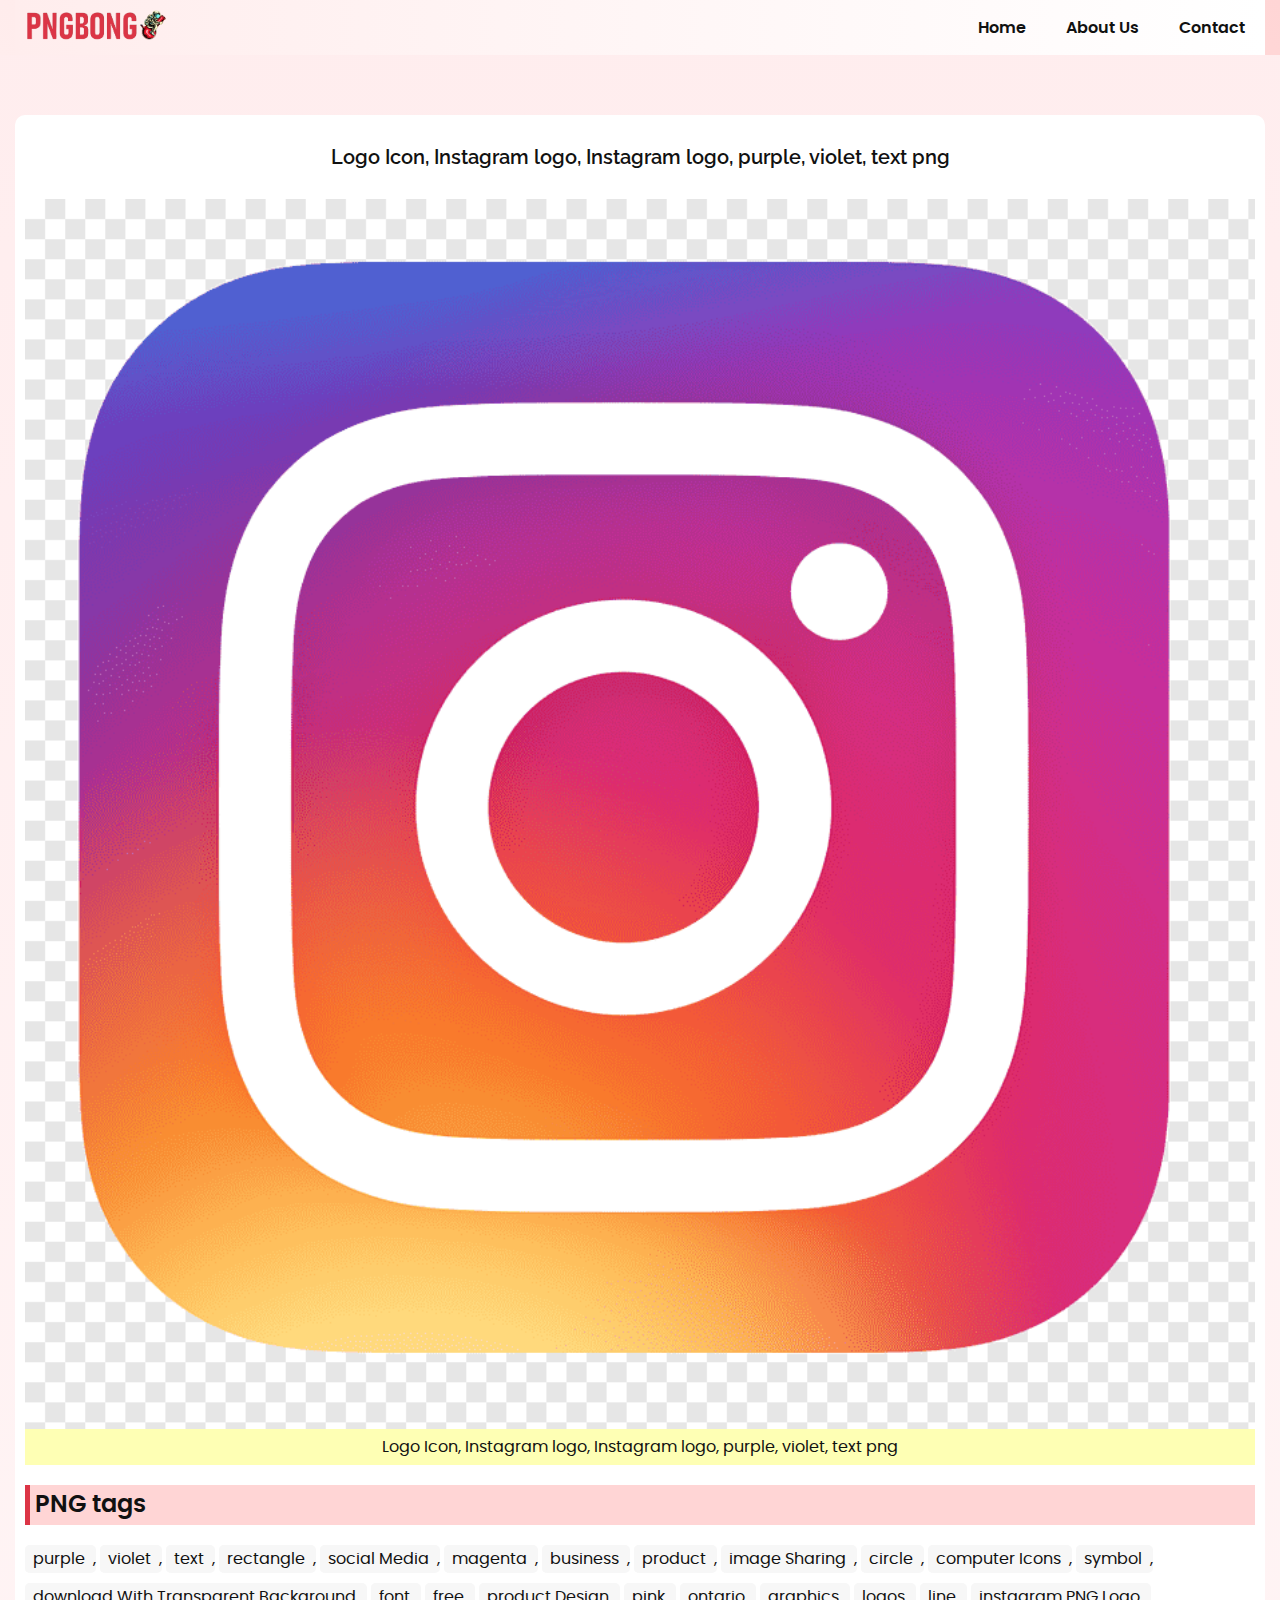
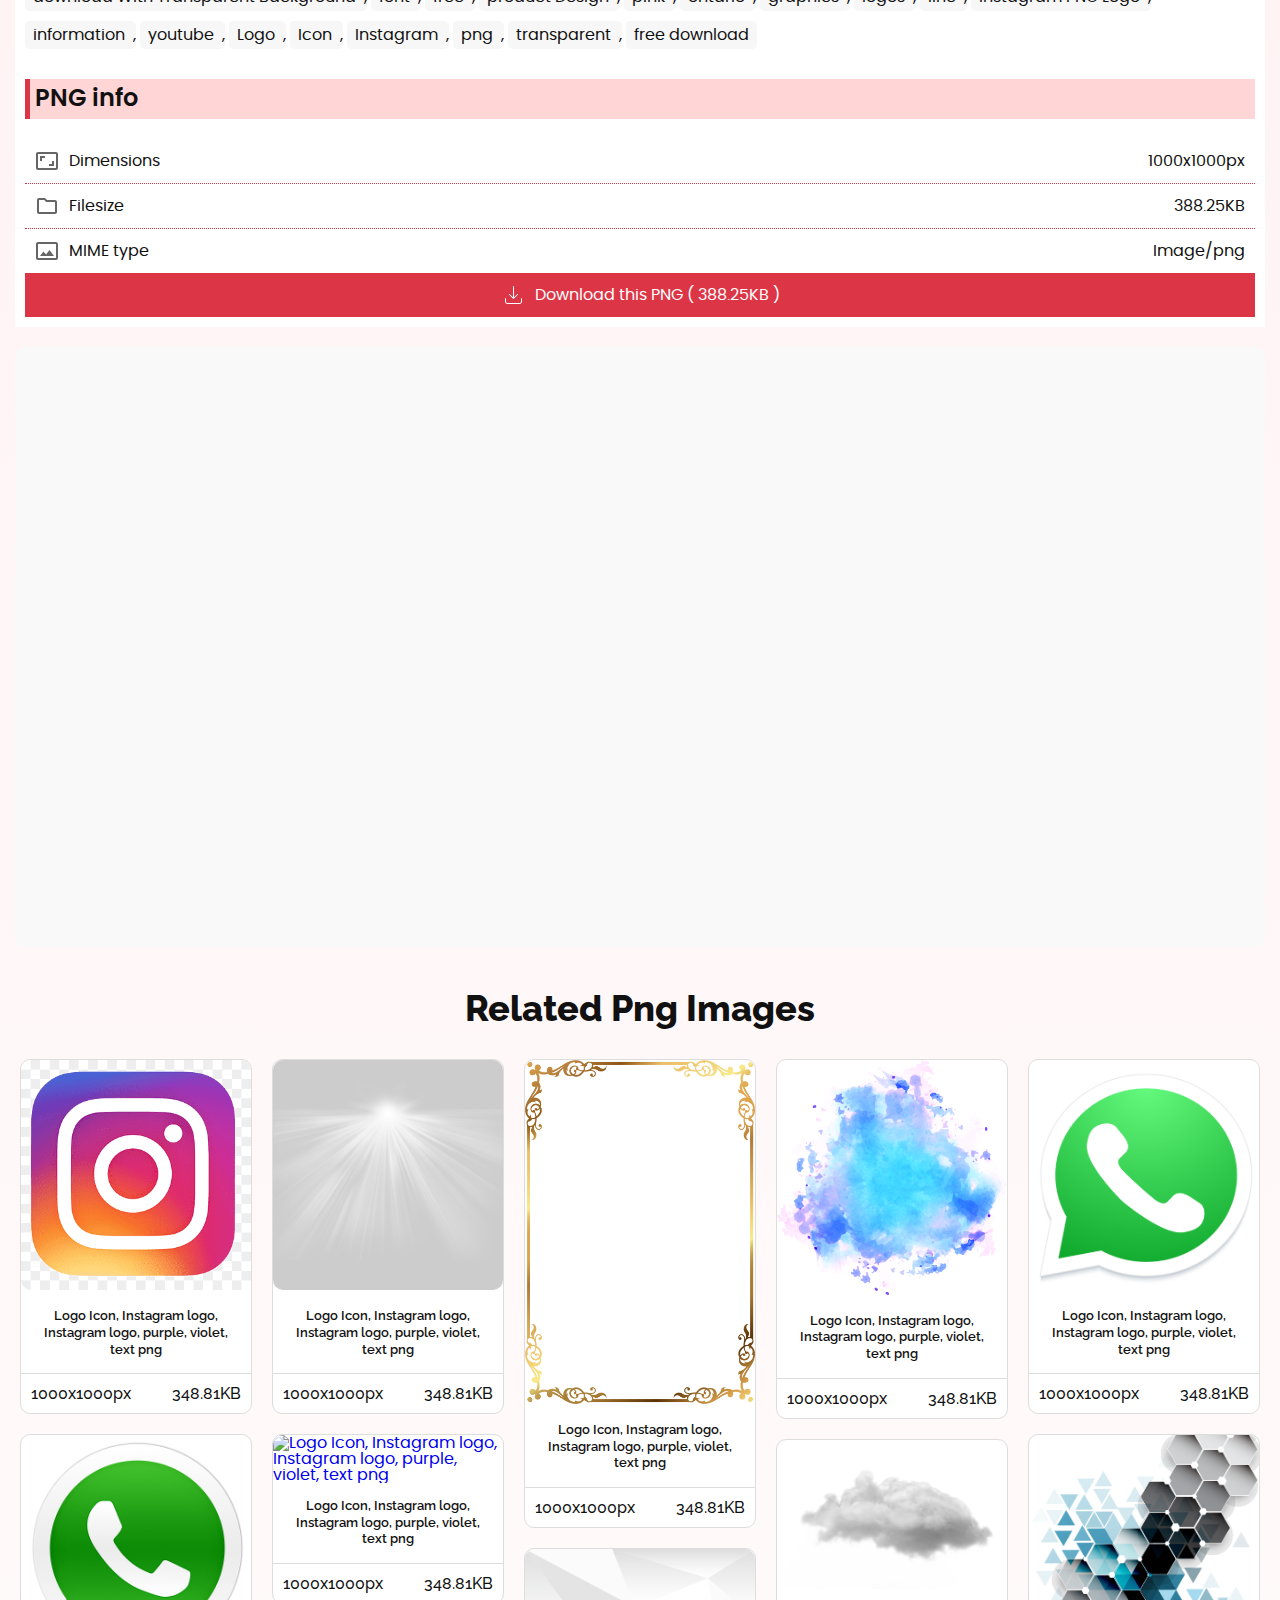
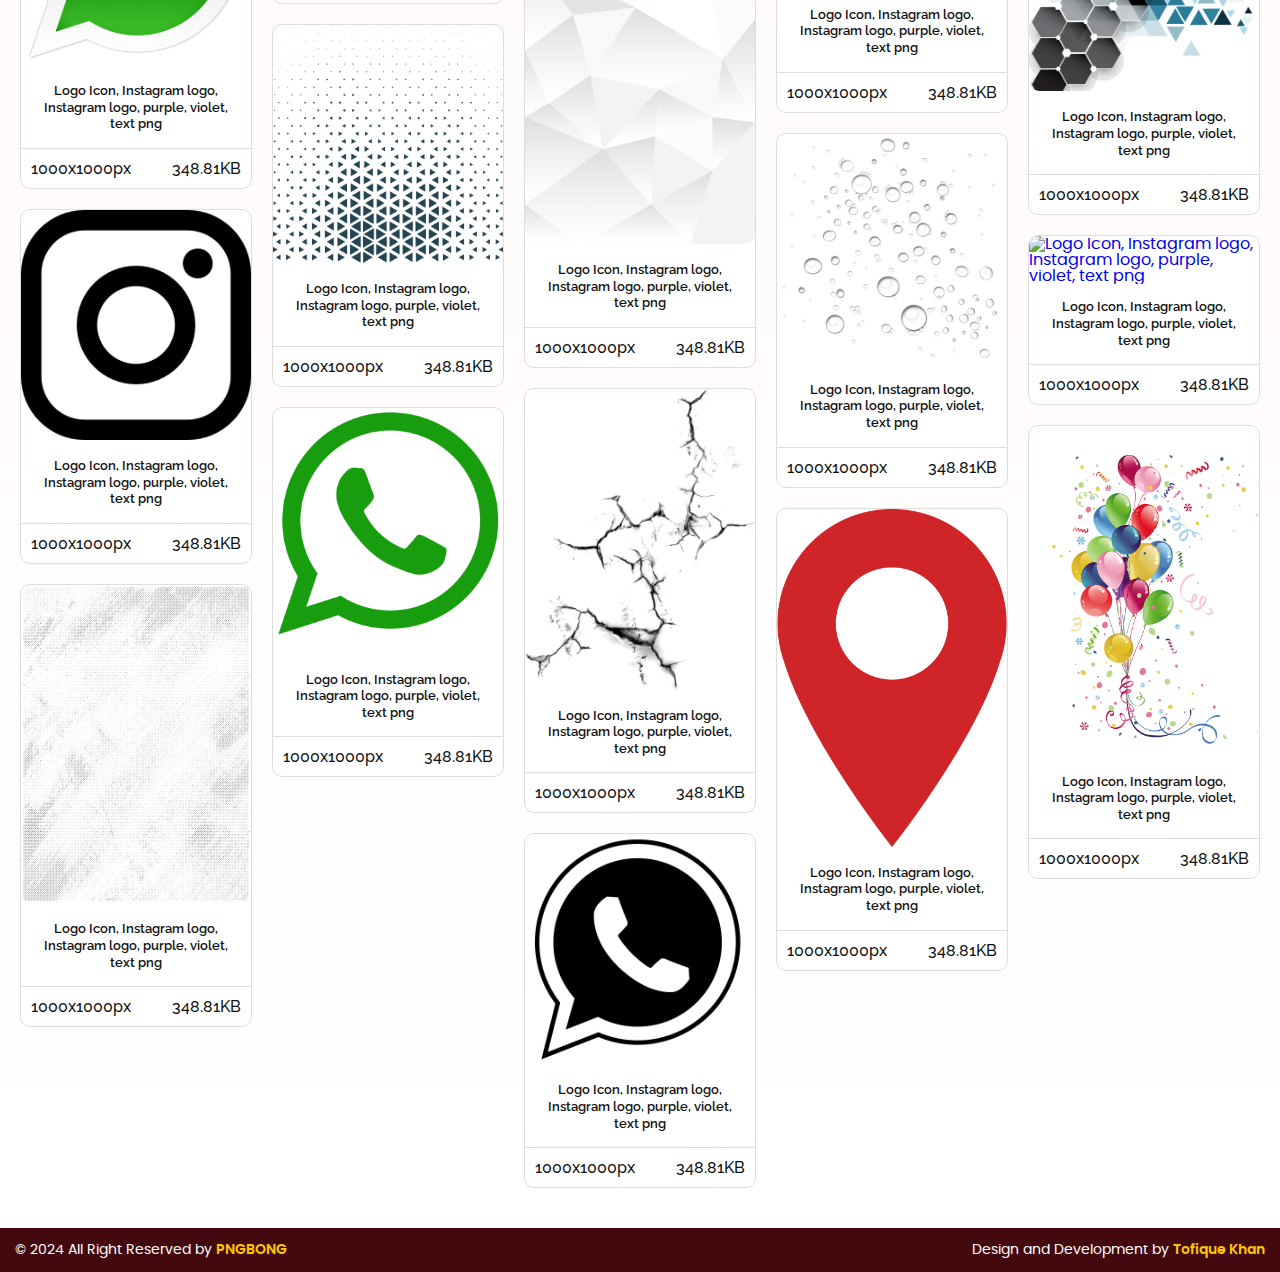
==== commit b92bf847: "Image Detail Page Added" ====
--- a/image-detail.html
+++ b/image-detail.html
@@ -1,5 +1,6 @@
 <!DOCTYPE html>
 <html lang="en">
+
 <head>
     <meta charset="UTF-8">
     <meta http-equiv="X-UA-Compatible" content="IE=edge,chrome=1">
@@ -10,24 +11,29 @@
     <link rel="icon" type="image/x-icon" href="assets/images/logo/favicon.ico">
     <link rel="preconnect" href="https://fonts.googleapis.com">
     <link rel="preconnect" href="https://fonts.gstatic.com" crossorigin>
-    <link href="https://fonts.googleapis.com/css2?family=Raleway:ital,wght@0,100..900;1,100..900&display=swap" rel="stylesheet">
+    <link href="https://fonts.googleapis.com/css2?family=Raleway:ital,wght@0,100..900;1,100..900&display=swap"
+        rel="stylesheet">
     <!-- Custom Css File Start Here -->
     <link rel="stylesheet" href="assets/css/style.css">
     <link rel="stylesheet" href="assets/css/respponsive.css">
     <!-- Custom Css File End Here -->
 </head>
-<body itemscope itemtype="http://schema.org/WebPage">
+
+<body itemscope itemtype="http://schema.org/WebPage" oncontextmenu="return false;">
     <!-- Header Start Here -->
     <header class="header">
         <div class="container">
             <nav class="navbar navigation">
                 <div class="navbar-toggle" id="js-navbar-toggle">
-                    <svg xmlns="http://www.w3.org/2000/svg" fill="none" viewBox="0 0 24 24" stroke-width="1.5" stroke="currentColor" class="toggle_icon">
-                        <path stroke-linecap="round" stroke-linejoin="round" d="M3.75 6.75h16.5M3.75 12h16.5m-16.5 5.25h16.5" />
-                    </svg>                      
+                    <svg xmlns="http://www.w3.org/2000/svg" fill="none" viewBox="0 0 24 24" stroke-width="1.5"
+                        stroke="currentColor" class="toggle_icon">
+                        <path stroke-linecap="round" stroke-linejoin="round"
+                            d="M3.75 6.75h16.5M3.75 12h16.5m-16.5 5.25h16.5" />
+                    </svg>
                 </div>
                 <a href="/" class="logo">
-                    <img class="logo-img" src="assets/images/logo/logo.png" alt="PNGBONG" title="PNGBONG" width="882" height="283">
+                    <img class="logo-img" src="assets/images/logo/logo.png" alt="PNGBONG" title="PNGBONG" width="882"
+                        height="283">
                 </a>
                 <ul class="main-nav" id="js-menu">
                     <li>
@@ -42,567 +48,571 @@
                 </ul>
             </nav>
             <div class="overlay"></div>
-            <div class="search_outer">
-                <div itemscope="" itemtype="http://schema.org/WebSite">
-                    <link itemprop="url" href="#">
-                    <form itemprop="potentialAction" itemscope="" itemtype="http://schema.org/SearchAction" action="#" method="get">
-                        <meta itemprop="target" content="#">
-                        <input placeholder="Search png" itemprop="query-input" type="search" name="q" class="search_input" required="required">
-                        <input type="submit" class="search_icon" title="click to search" value="">
-                    </form>
-                </div>
-            </div>
-            <div class="hot_search">
-                <ul>
-                    <li><a href="#">holiday</a></li>
-                    <li><a href="#">beard</a></li>
-                    <li><a href="#">seamless</a></li>
-                    <li><a href="#">hat</a></li>
-                    <li><a href="#">family</a></li>
-                    <li><a href="#">team</a></li>
-                    <li><a href="#">eagle</a></li>
-                    <li><a href="#">social media</a></li>
-                    <li><a href="#">grunge</a></li>
-                </ul>
-            </div>
         </div>
     </header>
     <!-- Header End Here -->
     <!-- Main Start Here -->
     <main class="main_wrapper">
+        <section itemprop="primaryImageOfPage" itemscope="" itemtype="http://schema.org/ImageObject">
+            <meta itemprop="representativeOfPage" content="true">
+            <meta itemprop="fileFormat" content="image/png">
+            <link itemprop="thumbnail"
+                href="https://w7.pngwing.com/pngs/722/1011/png-transparent-logo-icon-instagram-logo-instagram-logo-purple-violet-text-thumbnail.png">
+            <div class="container">
+                <div class="detail">
+                    <div class="detail_image">
+                        <h1 class="detail_main_title">Logo Icon, Instagram logo, Instagram logo, purple, violet, text
+                            png</h1>
+                        <figure class="detail-main_image">
+                            <img itemprop="contentUrl" src="assets/images/detail-image-1.png" alt="Logo Icon, Instagram logo, Instagram logo, purple, violet, text png" title="Logo Icon, Instagram logo, Instagram logo, purple, violet, text png">
+                            <figcaption itemprop="caption description">Logo Icon, Instagram logo, Instagram logo, purple, violet, text png</figcaption>
+                        </figure>
+                        <div class="image_specification">
+                            <h2 class="left_h2">PNG tags</h2>
+                            <ul class="tag_ul" itemprop="keywords">
+                                <li><a rel="tag" href="#">purple</a>, </li>
+                                <li><a rel="tag" href="#">violet</a>, </li>
+                                <li><a rel="tag" href="#">text</a>, </li>
+                                <li><a rel="tag" href="#">rectangle</a>, </li>
+                                <li><a rel="tag" href="#">social Media</a>, </li>
+                                <li><a rel="tag" href="#">magenta</a>, </li>
+                                <li><a rel="tag" href="#">business</a>, </li>
+                                <li><a rel="tag" href="#">product</a>, </li>
+                                <li><a rel="tag" href="#">image Sharing</a>, </li>
+                                <li><a rel="tag" href="#">circle</a>, </li>
+                                <li><a rel="tag" href="#">computer Icons</a>, </li>
+                                <li><a rel="tag" href="#">symbol</a>, </li>
+                                <li><a rel="tag" href="#">download With Transparent Background</a>, </li>
+                                <li><a rel="tag" href="#">font</a>, </li>
+                                <li><a rel="tag" href="#">free</a>, </li>
+                                <li><a rel="tag" href="#">product Design</a>, </li>
+                                <li><a rel="tag" href="#">pink</a>, </li>
+                                <li><a rel="tag" href="#">ontario</a>, </li>
+                                <li><a rel="tag" href="#">graphics</a>, </li>
+                                <li><a rel="tag" href="#">logos</a>, </li>
+                                <li><a rel="tag" href="#">line</a>, </li>
+                                <li><a rel="tag" href="#">instagram PNG Logo</a>, </li>
+                                <li><a rel="tag" href="#">information</a>, </li>
+                                <li><a rel="tag" href="#">youtube</a>, </li>
+                                <li><a rel="tag" href="#">Logo</a>, </li>
+                                <li><a rel="tag" href="#">Icon</a>, </li>
+                                <li><a rel="tag" href="#">Instagram</a>, </li>
+                                <li><a rel="tag">png</a>, </li>
+                                <li><a rel="tag">transparent</a>, </li>
+                                <li><a rel="tag">free download</a></li>
+                            </ul>
+                            <h2 class="left_h2">PNG info</h2>
+                            <dl class="info_list">
+                                <div>
+                                    <dt class="info_title">
+                                        <svg xmlns="http://www.w3.org/2000/svg" height="24px" viewBox="0 0 24 24"
+                                            width="24px" fill="#666666">
+                                            <path d="M0 0h24v24H0V0z" fill="none"></path>
+                                            <path
+                                                d="M19 12h-2v3h-3v2h5v-5zM7 9h3V7H5v5h2V9zm14-6H3c-1.1 0-2 .9-2 2v14c0 1.1.9 2 2 2h18c1.1 0 2-.9 2-2V5c0-1.1-.9-2-2-2zm0 16.01H3V4.99h18v14.02z">
+                                            </path>
+                                        </svg>
+                                        Dimensions </dt>
+                                    <dd class="info_detail">1000x1000px</dd>
+                                </div>
+                                <div>
+                                    <dt class="info_title">
+                                        <svg xmlns="http://www.w3.org/2000/svg" height="24px" viewBox="0 0 24 24"
+                                            width="24px" fill="#666666">
+                                            <path d="M0 0h24v24H0V0z" fill="none"></path>
+                                            <path
+                                                d="M9.17 6l2 2H20v10H4V6h5.17M10 4H4c-1.1 0-1.99.9-1.99 2L2 18c0 1.1.9 2 2 2h16c1.1 0 2-.9 2-2V8c0-1.1-.9-2-2-2h-8l-2-2z">
+                                            </path>
+                                        </svg>
+                                        Filesize </dt>
+                                    <dd class="info_detail">388.25KB</dd>
+                                </div>
+                                <div>
+                                    <dt class="info_title">
+                                        <svg xmlns="http://www.w3.org/2000/svg" height="24px" viewBox="0 0 24 24"
+                                            width="24px" fill="#666666">
+                                            <path d="M0 0h24v24H0V0z" fill="none"></path>
+                                            <path
+                                                d="M21 3H3C2 3 1 4 1 5v14c0 1.1.9 2 2 2h18c1 0 2-1 2-2V5c0-1-1-2-2-2zm0 15.92c-.02.03-.06.06-.08.08H3V5.08L3.08 5h17.83c.03.02.06.06.08.08v13.84zm-10-3.41L8.5 12.5 5 17h14l-4.5-6z">
+                                            </path>
+                                        </svg>
+                                        MIME type </dt>
+                                    <dd class="info_detail">Image/png</dd>
+                                </div>
+                            </dl>
+                            <a class="dld_btn bgcolor" rel="nofollow" href="">
+                                <svg xmlns="http://www.w3.org/2000/svg" width="24" height="24" viewBox="0 0 24 24"> <path fill="#FFFFFF" d="M14.7928932,11.5 L11.6464466,8.35355339 C11.4511845,8.15829124 11.4511845,7.84170876 11.6464466,7.64644661 C11.8417088,7.45118446 12.1582912,7.45118446 12.3535534,7.64644661 L16.3535534,11.6464466 C16.5488155,11.8417088 16.5488155,12.1582912 16.3535534,12.3535534 L12.3535534,16.3535534 C12.1582912,16.5488155 11.8417088,16.5488155 11.6464466,16.3535534 C11.4511845,16.1582912 11.4511845,15.8417088 11.6464466,15.6464466 L14.7928932,12.5 L4,12.5 C3.72385763,12.5 3.5,12.2761424 3.5,12 C3.5,11.7238576 3.72385763,11.5 4,11.5 L14.7928932,11.5 Z M16,4.5 C15.7238576,4.5 15.5,4.27614237 15.5,4 C15.5,3.72385763 15.7238576,3.5 16,3.5 L19,3.5 C20.3807119,3.5 21.5,4.61928813 21.5,6 L21.5,18 C21.5,19.3807119 20.3807119,20.5 19,20.5 L16,20.5 C15.7238576,20.5 15.5,20.2761424 15.5,20 C15.5,19.7238576 15.7238576,19.5 16,19.5 L19,19.5 C19.8284271,19.5 20.5,18.8284271 20.5,18 L20.5,6 C20.5,5.17157288 19.8284271,4.5 19,4.5 L16,4.5 Z" transform="rotate(90 12.5 12)"></path></svg>
+                                Download this PNG ( 388.25KB )
+                            </a>
+                        </div>
+                    </div>
+                    <div class="right_sidebar"></div>
+                </div>
+            </div>
+        </section>
         <section class="main_images_section">
-            <h1 class="main_heading">Transparent background png images for designers</h1>
+            <h2 class="main_heading">Related png images</h2>
             <div class="d_grid_images_row" itemscope itemtype="http://schema.org/ImageGallery">
-                <div class="d_grid_image_box" itemprop="associatedMedia" itemscope itemtype="http://schema.org/ImageObject">
-                    <div class="card_box">
-                        <meta itemprop="fileFormat" content="image/png">
-                        <link itemprop="contentUrl" href="#">
-                        <meta itemprop="keywords" content="logo, grass, mobile Phones, instant Messaging, whatsapp Logo PNG, free, symbol, smartphone, samsung Galaxy S Plus, product Design, circle, messaging Apps, logos, computer Icons, download  With Transparent Background, green, font, android, WhatsApp, Application software, Message, Icon, png, transparent, free download">
-                        <figure>
-                            <a itemprop="url" href="#" target="_blank">
-                                <img itemprop="thumbnail" alt="Logo Icon, Instagram logo, Instagram logo, purple, violet, text png" title="Logo Icon, Instagram logo, Instagram logo, purple, violet, text png" src="assets/images/png-1.png" class="box_img" width="350" height="360">
-                            </a>
-                            <figcaption itemprop="caption description" class="title">Logo Icon, Instagram logo, Instagram logo, purple, violet, text png</figcaption>
-                        </figure>
-                        <div class="d_grid_image_box_footer">
-                            <span class="left">1000x1000px</span>
-                            <span class="right">348.81KB</span>
-                        </div>
-                    </div>
-                </div>
-                <div class="d_grid_image_box" itemprop="associatedMedia" itemscope itemtype="http://schema.org/ImageObject">
-                    <div class="card_box">
-                        <meta itemprop="fileFormat" content="image/png">
-                        <link itemprop="contentUrl" href="#">
-                        <meta itemprop="keywords" content="logo, grass, mobile Phones, instant Messaging, whatsapp Logo PNG, free, symbol, smartphone, samsung Galaxy S Plus, product Design, circle, messaging Apps, logos, computer Icons, download  With Transparent Background, green, font, android, WhatsApp, Application software, Message, Icon, png, transparent, free download">
-                        <figure>
-                            <a itemprop="url" href="#" target="_blank">
-                                <img itemprop="thumbnail" alt="Logo Icon, Instagram logo, Instagram logo, purple, violet, text png" title="Logo Icon, Instagram logo, Instagram logo, purple, violet, text png" src="assets/images/png-2.png" class="box_img" width="350" height="360">
-                            </a>
-                            <figcaption itemprop="caption description" class="title">Logo Icon, Instagram logo, Instagram logo, purple, violet, text png</figcaption>
-                        </figure>
-                        <div class="d_grid_image_box_footer">
-                            <span class="left">1000x1000px</span>
-                            <span class="right">348.81KB</span>
-                        </div>
-                    </div>
-                </div>
-                <div class="d_grid_image_box" itemprop="associatedMedia" itemscope itemtype="http://schema.org/ImageObject">
-                    <div class="card_box">
-                        <meta itemprop="fileFormat" content="image/png">
-                        <link itemprop="contentUrl" href="#">
-                        <meta itemprop="keywords" content="logo, grass, mobile Phones, instant Messaging, whatsapp Logo PNG, free, symbol, smartphone, samsung Galaxy S Plus, product Design, circle, messaging Apps, logos, computer Icons, download  With Transparent Background, green, font, android, WhatsApp, Application software, Message, Icon, png, transparent, free download">
-                        <figure>
-                            <a itemprop="url" href="#" target="_blank">
-                                <img itemprop="thumbnail" alt="Logo Icon, Instagram logo, Instagram logo, purple, violet, text png" title="Logo Icon, Instagram logo, Instagram logo, purple, violet, text png" src="assets/images/png-3.png" class="box_img lazy" width="350" height="360">
-                            </a>
-                            <figcaption itemprop="caption description" class="title">Logo Icon, Instagram logo, Instagram logo, purple, violet, text png</figcaption>
-                        </figure>
-                        <div class="d_grid_image_box_footer">
-                            <span class="left">1000x1000px</span>
-                            <span class="right">348.81KB</span>
-                        </div>
-                    </div>
-                </div>
-                <div class="d_grid_image_box" itemprop="associatedMedia" itemscope itemtype="http://schema.org/ImageObject">
-                    <div class="card_box">
-                        <meta itemprop="fileFormat" content="image/png">
-                        <link itemprop="contentUrl" href="#">
-                        <meta itemprop="keywords" content="logo, grass, mobile Phones, instant Messaging, whatsapp Logo PNG, free, symbol, smartphone, samsung Galaxy S Plus, product Design, circle, messaging Apps, logos, computer Icons, download  With Transparent Background, green, font, android, WhatsApp, Application software, Message, Icon, png, transparent, free download">
-                        <figure>
-                            <a itemprop="url" href="#" target="_blank">
-                                <img itemprop="thumbnail" alt="Logo Icon, Instagram logo, Instagram logo, purple, violet, text png" title="Logo Icon, Instagram logo, Instagram logo, purple, violet, text png" src="assets/images/png-4.png" class="box_img" width="350" height="360">
-                            </a>
-                            <figcaption itemprop="caption description" class="title">Logo Icon, Instagram logo, Instagram logo, purple, violet, text png</figcaption>
-                        </figure>
-                        <div class="d_grid_image_box_footer">
-                            <span class="left">1000x1000px</span>
-                            <span class="right">348.81KB</span>
-                        </div>
-                    </div>
-                </div>
-                <div class="d_grid_image_box" itemprop="associatedMedia" itemscope itemtype="http://schema.org/ImageObject">
-                    <div class="card_box">
-                        <meta itemprop="fileFormat" content="image/png">
-                        <link itemprop="contentUrl" href="#">
-                        <meta itemprop="keywords" content="logo, grass, mobile Phones, instant Messaging, whatsapp Logo PNG, free, symbol, smartphone, samsung Galaxy S Plus, product Design, circle, messaging Apps, logos, computer Icons, download  With Transparent Background, green, font, android, WhatsApp, Application software, Message, Icon, png, transparent, free download">
-                        <figure>
-                            <a itemprop="url" href="#" target="_blank">
-                                <img itemprop="thumbnail" alt="Logo Icon, Instagram logo, Instagram logo, purple, violet, text png" title="Logo Icon, Instagram logo, Instagram logo, purple, violet, text png" src="assets/images/png-5.png" class="box_img" width="350" height="360">
-                            </a>
-                            <figcaption itemprop="caption description" class="title">Logo Icon, Instagram logo, Instagram logo, purple, violet, text png</figcaption>
-                        </figure>
-                        <div class="d_grid_image_box_footer">
-                            <span class="left">1000x1000px</span>
-                            <span class="right">348.81KB</span>
-                        </div>
-                    </div>
-                </div>
-                <div class="d_grid_image_box" itemprop="associatedMedia" itemscope itemtype="http://schema.org/ImageObject">
-                    <div class="card_box">
-                        <meta itemprop="fileFormat" content="image/png">
-                        <link itemprop="contentUrl" href="#">
-                        <meta itemprop="keywords" content="logo, grass, mobile Phones, instant Messaging, whatsapp Logo PNG, free, symbol, smartphone, samsung Galaxy S Plus, product Design, circle, messaging Apps, logos, computer Icons, download  With Transparent Background, green, font, android, WhatsApp, Application software, Message, Icon, png, transparent, free download">
-                        <figure>
-                            <a itemprop="url" href="#" target="_blank">
-                                <img itemprop="thumbnail" alt="Logo Icon, Instagram logo, Instagram logo, purple, violet, text png" title="Logo Icon, Instagram logo, Instagram logo, purple, violet, text png" src="assets/images/png-6.png" class="box_img" width="350" height="360">
-                            </a>
-                            <figcaption itemprop="caption description" class="title">Logo Icon, Instagram logo, Instagram logo, purple, violet, text png</figcaption>
-                        </figure>
-                        <div class="d_grid_image_box_footer">
-                            <span class="left">1000x1000px</span>
-                            <span class="right">348.81KB</span>
-                        </div>
-                    </div>
-                </div>
-                <div class="d_grid_image_box" itemprop="associatedMedia" itemscope itemtype="http://schema.org/ImageObject">
-                    <div class="card_box">
-                        <meta itemprop="fileFormat" content="image/png">
-                        <link itemprop="contentUrl" href="#">
-                        <meta itemprop="keywords" content="logo, grass, mobile Phones, instant Messaging, whatsapp Logo PNG, free, symbol, smartphone, samsung Galaxy S Plus, product Design, circle, messaging Apps, logos, computer Icons, download  With Transparent Background, green, font, android, WhatsApp, Application software, Message, Icon, png, transparent, free download">
-                        <figure>
-                            <a itemprop="url" href="#" target="_blank">
-                                <img itemprop="thumbnail" alt="Logo Icon, Instagram logo, Instagram logo, purple, violet, text png" title="Logo Icon, Instagram logo, Instagram logo, purple, violet, text png" src="assets/images/png-7.png" class="box_img" width="350" height="360">
-                            </a>
-                            <figcaption itemprop="caption description" class="title">Logo Icon, Instagram logo, Instagram logo, purple, violet, text png</figcaption>
-                        </figure>
-                        <div class="d_grid_image_box_footer">
-                            <span class="left">1000x1000px</span>
-                            <span class="right">348.81KB</span>
-                        </div>
-                    </div>
-                </div>
-                <div class="d_grid_image_box" itemprop="associatedMedia" itemscope itemtype="http://schema.org/ImageObject">
-                    <div class="card_box">
-                        <meta itemprop="fileFormat" content="image/png">
-                        <link itemprop="contentUrl" href="#">
-                        <meta itemprop="keywords" content="logo, grass, mobile Phones, instant Messaging, whatsapp Logo PNG, free, symbol, smartphone, samsung Galaxy S Plus, product Design, circle, messaging Apps, logos, computer Icons, download  With Transparent Background, green, font, android, WhatsApp, Application software, Message, Icon, png, transparent, free download">
-                        <figure>
-                            <a itemprop="url" href="#" target="_blank">
-                                <img itemprop="thumbnail" alt="Logo Icon, Instagram logo, Instagram logo, purple, violet, text png" title="Logo Icon, Instagram logo, Instagram logo, purple, violet, text png" src="assets/images/png-8.png" class="box_img" width="350" height="360">
-                            </a>
-                            <figcaption itemprop="caption description" class="title">Logo Icon, Instagram logo, Instagram logo, purple, violet, text png</figcaption>
-                        </figure>
-                        <div class="d_grid_image_box_footer">
-                            <span class="left">1000x1000px</span>
-                            <span class="right">348.81KB</span>
-                        </div>
-                    </div>
-                </div>
-                <div class="d_grid_image_box" itemprop="associatedMedia" itemscope itemtype="http://schema.org/ImageObject">
-                    <div class="card_box">
-                        <meta itemprop="fileFormat" content="image/png">
-                        <link itemprop="contentUrl" href="#">
-                        <meta itemprop="keywords" content="logo, grass, mobile Phones, instant Messaging, whatsapp Logo PNG, free, symbol, smartphone, samsung Galaxy S Plus, product Design, circle, messaging Apps, logos, computer Icons, download  With Transparent Background, green, font, android, WhatsApp, Application software, Message, Icon, png, transparent, free download">
-                        <figure>
-                            <a itemprop="url" href="#" target="_blank">
-                                <img itemprop="thumbnail" alt="Logo Icon, Instagram logo, Instagram logo, purple, violet, text png" title="Logo Icon, Instagram logo, Instagram logo, purple, violet, text png" src="assets/images/png-9.png" class="box_img" width="350" height="360">
-                            </a>
-                            <figcaption itemprop="caption description" class="title">Logo Icon, Instagram logo, Instagram logo, purple, violet, text png</figcaption>
-                        </figure>
-                        <div class="d_grid_image_box_footer">
-                            <span class="left">1000x1000px</span>
-                            <span class="right">348.81KB</span>
-                        </div>
-                    </div>
-                </div>
-                <div class="d_grid_image_box" itemprop="associatedMedia" itemscope itemtype="http://schema.org/ImageObject">
-                    <div class="card_box">
-                        <meta itemprop="fileFormat" content="image/png">
-                        <link itemprop="contentUrl" href="#">
-                        <meta itemprop="keywords" content="logo, grass, mobile Phones, instant Messaging, whatsapp Logo PNG, free, symbol, smartphone, samsung Galaxy S Plus, product Design, circle, messaging Apps, logos, computer Icons, download  With Transparent Background, green, font, android, WhatsApp, Application software, Message, Icon, png, transparent, free download">
-                        <figure>
-                            <a itemprop="url" href="#" target="_blank">
-                                <img itemprop="thumbnail" alt="Logo Icon, Instagram logo, Instagram logo, purple, violet, text png" title="Logo Icon, Instagram logo, Instagram logo, purple, violet, text png" src="assets/images/png-10.png" class="box_img" width="350" height="360">
-                            </a>
-                            <figcaption itemprop="caption description" class="title">Logo Icon, Instagram logo, Instagram logo, purple, violet, text png</figcaption>
-                        </figure>
-                        <div class="d_grid_image_box_footer">
-                            <span class="left">1000x1000px</span>
-                            <span class="right">348.81KB</span>
-                        </div>
-                    </div>
-                </div>
-                <div class="d_grid_image_box" itemprop="associatedMedia" itemscope itemtype="http://schema.org/ImageObject">
-                    <div class="card_box">
-                        <meta itemprop="fileFormat" content="image/png">
-                        <link itemprop="contentUrl" href="#">
-                        <meta itemprop="keywords" content="logo, grass, mobile Phones, instant Messaging, whatsapp Logo PNG, free, symbol, smartphone, samsung Galaxy S Plus, product Design, circle, messaging Apps, logos, computer Icons, download  With Transparent Background, green, font, android, WhatsApp, Application software, Message, Icon, png, transparent, free download">
-                        <figure>
-                            <a itemprop="url" href="#" target="_blank">
-                                <img itemprop="thumbnail" alt="Logo Icon, Instagram logo, Instagram logo, purple, violet, text png" title="Logo Icon, Instagram logo, Instagram logo, purple, violet, text png" src="assets/images/png-11.png" class="box_img" width="350" height="360">
-                            </a>
-                            <figcaption itemprop="caption description" class="title">Logo Icon, Instagram logo, Instagram logo, purple, violet, text png</figcaption>
-                        </figure>
-                        <div class="d_grid_image_box_footer">
-                            <span class="left">1000x1000px</span>
-                            <span class="right">348.81KB</span>
-                        </div>
-                    </div>
-                </div>
-                <div class="d_grid_image_box" itemprop="associatedMedia" itemscope itemtype="http://schema.org/ImageObject">
-                    <div class="card_box">
-                        <meta itemprop="fileFormat" content="image/png">
-                        <link itemprop="contentUrl" href="#">
-                        <meta itemprop="keywords" content="logo, grass, mobile Phones, instant Messaging, whatsapp Logo PNG, free, symbol, smartphone, samsung Galaxy S Plus, product Design, circle, messaging Apps, logos, computer Icons, download  With Transparent Background, green, font, android, WhatsApp, Application software, Message, Icon, png, transparent, free download">
-                        <figure>
-                            <a itemprop="url" href="#" target="_blank">
-                                <img itemprop="thumbnail" alt="Logo Icon, Instagram logo, Instagram logo, purple, violet, text png" title="Logo Icon, Instagram logo, Instagram logo, purple, violet, text png" src="assets/images/png-12.png" class="box_img" width="350" height="360">
-                            </a>
-                            <figcaption itemprop="caption description" class="title">Logo Icon, Instagram logo, Instagram logo, purple, violet, text png</figcaption>
-                        </figure>
-                        <div class="d_grid_image_box_footer">
-                            <span class="left">1000x1000px</span>
-                            <span class="right">348.81KB</span>
-                        </div>
-                    </div>
-                </div>
-                <div class="d_grid_image_box" itemprop="associatedMedia" itemscope itemtype="http://schema.org/ImageObject">
-                    <div class="card_box">
-                        <meta itemprop="fileFormat" content="image/png">
-                        <link itemprop="contentUrl" href="#">
-                        <meta itemprop="keywords" content="logo, grass, mobile Phones, instant Messaging, whatsapp Logo PNG, free, symbol, smartphone, samsung Galaxy S Plus, product Design, circle, messaging Apps, logos, computer Icons, download  With Transparent Background, green, font, android, WhatsApp, Application software, Message, Icon, png, transparent, free download">
-                        <figure>
-                            <a itemprop="url" href="#" target="_blank">
-                                <img itemprop="thumbnail" alt="Logo Icon, Instagram logo, Instagram logo, purple, violet, text png" title="Logo Icon, Instagram logo, Instagram logo, purple, violet, text png" src="assets/images/png-13.png" class="box_img" width="350" height="360">
-                            </a>
-                            <figcaption itemprop="caption description" class="title">Logo Icon, Instagram logo, Instagram logo, purple, violet, text png</figcaption>
-                        </figure>
-                        <div class="d_grid_image_box_footer">
-                            <span class="left">1000x1000px</span>
-                            <span class="right">348.81KB</span>
-                        </div>
-                    </div>
-                </div>
-                <div class="d_grid_image_box" itemprop="associatedMedia" itemscope itemtype="http://schema.org/ImageObject">
-                    <div class="card_box">
-                        <meta itemprop="fileFormat" content="image/png">
-                        <link itemprop="contentUrl" href="#">
-                        <meta itemprop="keywords" content="logo, grass, mobile Phones, instant Messaging, whatsapp Logo PNG, free, symbol, smartphone, samsung Galaxy S Plus, product Design, circle, messaging Apps, logos, computer Icons, download  With Transparent Background, green, font, android, WhatsApp, Application software, Message, Icon, png, transparent, free download">
-                        <figure>
-                            <a itemprop="url" href="#" target="_blank">
-                                <img itemprop="thumbnail" alt="Logo Icon, Instagram logo, Instagram logo, purple, violet, text png" title="Logo Icon, Instagram logo, Instagram logo, purple, violet, text png" src="assets/images/png-14.png" class="box_img" width="350" height="360">
-                            </a>
-                            <figcaption itemprop="caption description" class="title">Logo Icon, Instagram logo, Instagram logo, purple, violet, text png</figcaption>
-                        </figure>
-                        <div class="d_grid_image_box_footer">
-                            <span class="left">1000x1000px</span>
-                            <span class="right">348.81KB</span>
-                        </div>
-                    </div>
-                </div>
-                <div class="d_grid_image_box" itemprop="associatedMedia" itemscope itemtype="http://schema.org/ImageObject">
-                    <div class="card_box">
-                        <meta itemprop="fileFormat" content="image/png">
-                        <link itemprop="contentUrl" href="#">
-                        <meta itemprop="keywords" content="logo, grass, mobile Phones, instant Messaging, whatsapp Logo PNG, free, symbol, smartphone, samsung Galaxy S Plus, product Design, circle, messaging Apps, logos, computer Icons, download  With Transparent Background, green, font, android, WhatsApp, Application software, Message, Icon, png, transparent, free download">
-                        <figure>
-                            <a itemprop="url" href="#" target="_blank">
-                                <img itemprop="thumbnail" alt="Logo Icon, Instagram logo, Instagram logo, purple, violet, text png" title="Logo Icon, Instagram logo, Instagram logo, purple, violet, text png" src="assets/images/png-15.png" class="box_img" width="350" height="360">
-                            </a>
-                            <figcaption itemprop="caption description" class="title">Logo Icon, Instagram logo, Instagram logo, purple, violet, text png</figcaption>
-                        </figure>
-                        <div class="d_grid_image_box_footer">
-                            <span class="left">1000x1000px</span>
-                            <span class="right">348.81KB</span>
-                        </div>
-                    </div>
-                </div>
-                <div class="d_grid_image_box" itemprop="associatedMedia" itemscope itemtype="http://schema.org/ImageObject">
-                    <div class="card_box">
-                        <meta itemprop="fileFormat" content="image/png">
-                        <link itemprop="contentUrl" href="#">
-                        <meta itemprop="keywords" content="logo, grass, mobile Phones, instant Messaging, whatsapp Logo PNG, free, symbol, smartphone, samsung Galaxy S Plus, product Design, circle, messaging Apps, logos, computer Icons, download  With Transparent Background, green, font, android, WhatsApp, Application software, Message, Icon, png, transparent, free download">
-                        <figure>
-                            <a itemprop="url" href="#" target="_blank">
-                                <img itemprop="thumbnail" alt="Logo Icon, Instagram logo, Instagram logo, purple, violet, text png" title="Logo Icon, Instagram logo, Instagram logo, purple, violet, text png" src="assets/images/png-16.png" class="box_img" width="350" height="360">
-                            </a>
-                            <figcaption itemprop="caption description" class="title">Logo Icon, Instagram logo, Instagram logo, purple, violet, text png</figcaption>
-                        </figure>
-                        <div class="d_grid_image_box_footer">
-                            <span class="left">1000x1000px</span>
-                            <span class="right">348.81KB</span>
-                        </div>
-                    </div>
-                </div>
-                <div class="d_grid_image_box" itemprop="associatedMedia" itemscope itemtype="http://schema.org/ImageObject">
-                    <div class="card_box">
-                        <meta itemprop="fileFormat" content="image/png">
-                        <link itemprop="contentUrl" href="#">
-                        <meta itemprop="keywords" content="logo, grass, mobile Phones, instant Messaging, whatsapp Logo PNG, free, symbol, smartphone, samsung Galaxy S Plus, product Design, circle, messaging Apps, logos, computer Icons, download  With Transparent Background, green, font, android, WhatsApp, Application software, Message, Icon, png, transparent, free download">
-                        <figure>
-                            <a itemprop="url" href="#" target="_blank">
-                                <img itemprop="thumbnail" alt="Logo Icon, Instagram logo, Instagram logo, purple, violet, text png" title="Logo Icon, Instagram logo, Instagram logo, purple, violet, text png" src="assets/images/png-17.png" class="box_img" width="350" height="360">
-                            </a>
-                            <figcaption itemprop="caption description" class="title">Logo Icon, Instagram logo, Instagram logo, purple, violet, text png</figcaption>
-                        </figure>
-                        <div class="d_grid_image_box_footer">
-                            <span class="left">1000x1000px</span>
-                            <span class="right">348.81KB</span>
-                        </div>
-                    </div>
-                </div>
-                <div class="d_grid_image_box" itemprop="associatedMedia" itemscope itemtype="http://schema.org/ImageObject">
-                    <div class="card_box">
-                        <meta itemprop="fileFormat" content="image/png">
-                        <link itemprop="contentUrl" href="#">
-                        <meta itemprop="keywords" content="logo, grass, mobile Phones, instant Messaging, whatsapp Logo PNG, free, symbol, smartphone, samsung Galaxy S Plus, product Design, circle, messaging Apps, logos, computer Icons, download  With Transparent Background, green, font, android, WhatsApp, Application software, Message, Icon, png, transparent, free download">
-                        <figure>
-                            <a itemprop="url" href="#" target="_blank">
-                                <img itemprop="thumbnail" alt="Logo Icon, Instagram logo, Instagram logo, purple, violet, text png" title="Logo Icon, Instagram logo, Instagram logo, purple, violet, text png" src="assets/images/png-18.png" class="box_img" width="350" height="360">
-                            </a>
-                            <figcaption itemprop="caption description" class="title">Logo Icon, Instagram logo, Instagram logo, purple, violet, text png</figcaption>
-                        </figure>
-                        <div class="d_grid_image_box_footer">
-                            <span class="left">1000x1000px</span>
-                            <span class="right">348.81KB</span>
-                        </div>
-                    </div>
-                </div>
-                <div class="d_grid_image_box" itemprop="associatedMedia" itemscope itemtype="http://schema.org/ImageObject">
-                    <div class="card_box">
-                        <meta itemprop="fileFormat" content="image/png">
-                        <link itemprop="contentUrl" href="#">
-                        <meta itemprop="keywords" content="logo, grass, mobile Phones, instant Messaging, whatsapp Logo PNG, free, symbol, smartphone, samsung Galaxy S Plus, product Design, circle, messaging Apps, logos, computer Icons, download  With Transparent Background, green, font, android, WhatsApp, Application software, Message, Icon, png, transparent, free download">
-                        <figure>
-                            <a itemprop="url" href="#" target="_blank">
-                                <img itemprop="thumbnail" alt="Logo Icon, Instagram logo, Instagram logo, purple, violet, text png" title="Logo Icon, Instagram logo, Instagram logo, purple, violet, text png" src="assets/images/png-19.png" class="box_img" width="350" height="360">
-                            </a>
-                            <figcaption itemprop="caption description" class="title">Logo Icon, Instagram logo, Instagram logo, purple, violet, text png</figcaption>
-                        </figure>
-                        <div class="d_grid_image_box_footer">
-                            <span class="left">1000x1000px</span>
-                            <span class="right">348.81KB</span>
-                        </div>
-                    </div>
-                </div>
-                <div class="d_grid_image_box" itemprop="associatedMedia" itemscope itemtype="http://schema.org/ImageObject">
-                    <div class="card_box">
-                        <meta itemprop="fileFormat" content="image/png">
-                        <link itemprop="contentUrl" href="#">
-                        <meta itemprop="keywords" content="logo, grass, mobile Phones, instant Messaging, whatsapp Logo PNG, free, symbol, smartphone, samsung Galaxy S Plus, product Design, circle, messaging Apps, logos, computer Icons, download  With Transparent Background, green, font, android, WhatsApp, Application software, Message, Icon, png, transparent, free download">
-                        <figure>
-                            <a itemprop="url" href="#" target="_blank">
-                                <img itemprop="thumbnail" alt="Logo Icon, Instagram logo, Instagram logo, purple, violet, text png" title="Logo Icon, Instagram logo, Instagram logo, purple, violet, text png" src="assets/images/png-20.png" class="box_img" width="350" height="360">
-                            </a>
-                            <figcaption itemprop="caption description" class="title">Logo Icon, Instagram logo, Instagram logo, purple, violet, text png</figcaption>
-                        </figure>
-                        <div class="d_grid_image_box_footer">
-                            <span class="left">1000x1000px</span>
-                            <span class="right">348.81KB</span>
-                        </div>
-                    </div>
-                </div>
-                <div class="d_grid_image_box" itemprop="associatedMedia" itemscope itemtype="http://schema.org/ImageObject">
-                    <div class="card_box">
-                        <meta itemprop="fileFormat" content="image/png">
-                        <link itemprop="contentUrl" href="#">
-                        <meta itemprop="keywords" content="logo, grass, mobile Phones, instant Messaging, whatsapp Logo PNG, free, symbol, smartphone, samsung Galaxy S Plus, product Design, circle, messaging Apps, logos, computer Icons, download  With Transparent Background, green, font, android, WhatsApp, Application software, Message, Icon, png, transparent, free download">
-                        <figure>
-                            <a itemprop="url" href="#" target="_blank">
-                                <img itemprop="thumbnail" alt="Logo Icon, Instagram logo, Instagram logo, purple, violet, text png" title="Logo Icon, Instagram logo, Instagram logo, purple, violet, text png" src="assets/images/png-21.png" class="box_img" width="350" height="360">
-                            </a>
-                            <figcaption itemprop="caption description" class="title">Logo Icon, Instagram logo, Instagram logo, purple, violet, text png</figcaption>
-                        </figure>
-                        <div class="d_grid_image_box_footer">
-                            <span class="left">1000x1000px</span>
-                            <span class="right">348.81KB</span>
-                        </div>
-                    </div>
-                </div>
-                <div class="d_grid_image_box" itemprop="associatedMedia" itemscope itemtype="http://schema.org/ImageObject">
-                    <div class="card_box">
-                        <meta itemprop="fileFormat" content="image/png">
-                        <link itemprop="contentUrl" href="#">
-                        <meta itemprop="keywords" content="logo, grass, mobile Phones, instant Messaging, whatsapp Logo PNG, free, symbol, smartphone, samsung Galaxy S Plus, product Design, circle, messaging Apps, logos, computer Icons, download  With Transparent Background, green, font, android, WhatsApp, Application software, Message, Icon, png, transparent, free download">
-                        <figure>
-                            <a itemprop="url" href="#" target="_blank">
-                                <img itemprop="thumbnail" alt="Logo Icon, Instagram logo, Instagram logo, purple, violet, text png" title="Logo Icon, Instagram logo, Instagram logo, purple, violet, text png" src="assets/images/png-22.png" class="box_img" width="350" height="360">
-                            </a>
-                            <figcaption itemprop="caption description" class="title">Logo Icon, Instagram logo, Instagram logo, purple, violet, text png</figcaption>
-                        </figure>
-                        <div class="d_grid_image_box_footer">
-                            <span class="left">1000x1000px</span>
-                            <span class="right">348.81KB</span>
-                        </div>
-                    </div>
-                </div>
-                <div class="d_grid_image_box" itemprop="associatedMedia" itemscope itemtype="http://schema.org/ImageObject">
-                    <div class="card_box">
-                        <meta itemprop="fileFormat" content="image/png">
-                        <link itemprop="contentUrl" href="#">
-                        <meta itemprop="keywords" content="logo, grass, mobile Phones, instant Messaging, whatsapp Logo PNG, free, symbol, smartphone, samsung Galaxy S Plus, product Design, circle, messaging Apps, logos, computer Icons, download  With Transparent Background, green, font, android, WhatsApp, Application software, Message, Icon, png, transparent, free download">
-                        <figure>
-                            <a itemprop="url" href="#" target="_blank">
-                                <img itemprop="thumbnail" alt="Logo Icon, Instagram logo, Instagram logo, purple, violet, text png" title="Logo Icon, Instagram logo, Instagram logo, purple, violet, text png" src="assets/images/png-23.png" class="box_img" width="350" height="360">
-                            </a>
-                            <figcaption itemprop="caption description" class="title">Logo Icon, Instagram logo, Instagram logo, purple, violet, text png</figcaption>
-                        </figure>
-                        <div class="d_grid_image_box_footer">
-                            <span class="left">1000x1000px</span>
-                            <span class="right">348.81KB</span>
-                        </div>
-                    </div>
-                </div>
-                <div class="d_grid_image_box" itemprop="associatedMedia" itemscope itemtype="http://schema.org/ImageObject">
-                    <div class="card_box">
-                        <meta itemprop="fileFormat" content="image/png">
-                        <link itemprop="contentUrl" href="#">
-                        <meta itemprop="keywords" content="logo, grass, mobile Phones, instant Messaging, whatsapp Logo PNG, free, symbol, smartphone, samsung Galaxy S Plus, product Design, circle, messaging Apps, logos, computer Icons, download  With Transparent Background, green, font, android, WhatsApp, Application software, Message, Icon, png, transparent, free download">
-                        <figure>
-                            <a itemprop="url" href="#" target="_blank">
-                                <img itemprop="thumbnail" alt="Logo Icon, Instagram logo, Instagram logo, purple, violet, text png" title="Logo Icon, Instagram logo, Instagram logo, purple, violet, text png" src="assets/images/png-24.png" class="box_img" width="350" height="360">
-                            </a>
-                            <figcaption itemprop="caption description" class="title">Logo Icon, Instagram logo, Instagram logo, purple, violet, text png</figcaption>
-                        </figure>
-                        <div class="d_grid_image_box_footer">
-                            <span class="left">1000x1000px</span>
-                            <span class="right">348.81KB</span>
-                        </div>
-                    </div>
-                </div>
-                <div class="d_grid_image_box" itemprop="associatedMedia" itemscope itemtype="http://schema.org/ImageObject">
-                    <div class="card_box">
-                        <meta itemprop="fileFormat" content="image/png">
-                        <link itemprop="contentUrl" href="#">
-                        <meta itemprop="keywords" content="logo, grass, mobile Phones, instant Messaging, whatsapp Logo PNG, free, symbol, smartphone, samsung Galaxy S Plus, product Design, circle, messaging Apps, logos, computer Icons, download  With Transparent Background, green, font, android, WhatsApp, Application software, Message, Icon, png, transparent, free download">
-                        <figure>
-                            <a itemprop="url" href="#" target="_blank">
-                                <img itemprop="thumbnail" alt="Logo Icon, Instagram logo, Instagram logo, purple, violet, text png" title="Logo Icon, Instagram logo, Instagram logo, purple, violet, text png" src="assets/images/png-25.png" class="box_img" width="350" height="360">
-                            </a>
-                            <figcaption itemprop="caption description" class="title">Logo Icon, Instagram logo, Instagram logo, purple, violet, text png</figcaption>
-                        </figure>
-                        <div class="d_grid_image_box_footer">
-                            <span class="left">1000x1000px</span>
-                            <span class="right">348.81KB</span>
-                        </div>
-                    </div>
-                </div>
-                <div class="d_grid_image_box" itemprop="associatedMedia" itemscope itemtype="http://schema.org/ImageObject">
-                    <div class="card_box">
-                        <meta itemprop="fileFormat" content="image/png">
-                        <link itemprop="contentUrl" href="#">
-                        <meta itemprop="keywords" content="logo, grass, mobile Phones, instant Messaging, whatsapp Logo PNG, free, symbol, smartphone, samsung Galaxy S Plus, product Design, circle, messaging Apps, logos, computer Icons, download  With Transparent Background, green, font, android, WhatsApp, Application software, Message, Icon, png, transparent, free download">
-                        <figure>
-                            <a itemprop="url" href="#" target="_blank">
-                                <img itemprop="thumbnail" alt="Logo Icon, Instagram logo, Instagram logo, purple, violet, text png" title="Logo Icon, Instagram logo, Instagram logo, purple, violet, text png" src="assets/images/png-1.png" class="box_img" width="350" height="360">
-                            </a>
-                            <figcaption itemprop="caption description" class="title">Logo Icon, Instagram logo, Instagram logo, purple, violet, text png</figcaption>
-                        </figure>
-                        <div class="d_grid_image_box_footer">
-                            <span class="left">1000x1000px</span>
-                            <span class="right">348.81KB</span>
-                        </div>
-                    </div>
-                </div>
-                <div class="d_grid_image_box" itemprop="associatedMedia" itemscope itemtype="http://schema.org/ImageObject">
-                    <div class="card_box">
-                        <meta itemprop="fileFormat" content="image/png">
-                        <link itemprop="contentUrl" href="#">
-                        <meta itemprop="keywords" content="logo, grass, mobile Phones, instant Messaging, whatsapp Logo PNG, free, symbol, smartphone, samsung Galaxy S Plus, product Design, circle, messaging Apps, logos, computer Icons, download  With Transparent Background, green, font, android, WhatsApp, Application software, Message, Icon, png, transparent, free download">
-                        <figure>
-                            <a itemprop="url" href="#" target="_blank">
-                                <img itemprop="thumbnail" alt="Logo Icon, Instagram logo, Instagram logo, purple, violet, text png" title="Logo Icon, Instagram logo, Instagram logo, purple, violet, text png" src="assets/images/png-1.png" class="box_img" width="350" height="360">
-                            </a>
-                            <figcaption itemprop="caption description" class="title">Logo Icon, Instagram logo, Instagram logo, purple, violet, text png</figcaption>
-                        </figure>
-                        <div class="d_grid_image_box_footer">
-                            <span class="left">1000x1000px</span>
-                            <span class="right">348.81KB</span>
-                        </div>
-                    </div>
-                </div>
-                <div class="d_grid_image_box" itemprop="associatedMedia" itemscope itemtype="http://schema.org/ImageObject">
-                    <div class="card_box">
-                        <meta itemprop="fileFormat" content="image/png">
-                        <link itemprop="contentUrl" href="#">
-                        <meta itemprop="keywords" content="logo, grass, mobile Phones, instant Messaging, whatsapp Logo PNG, free, symbol, smartphone, samsung Galaxy S Plus, product Design, circle, messaging Apps, logos, computer Icons, download  With Transparent Background, green, font, android, WhatsApp, Application software, Message, Icon, png, transparent, free download">
-                        <figure>
-                            <a itemprop="url" href="#" target="_blank">
-                                <img itemprop="thumbnail" alt="Logo Icon, Instagram logo, Instagram logo, purple, violet, text png" title="Logo Icon, Instagram logo, Instagram logo, purple, violet, text png" src="assets/images/png-1.png" class="box_img" width="350" height="360">
-                            </a>
-                            <figcaption itemprop="caption description" class="title">Logo Icon, Instagram logo, Instagram logo, purple, violet, text png</figcaption>
-                        </figure>
-                        <div class="d_grid_image_box_footer">
-                            <span class="left">1000x1000px</span>
-                            <span class="right">348.81KB</span>
-                        </div>
-                    </div>
-                </div>
-                <div class="d_grid_image_box" itemprop="associatedMedia" itemscope itemtype="http://schema.org/ImageObject">
-                    <div class="card_box">
-                        <meta itemprop="fileFormat" content="image/png">
-                        <link itemprop="contentUrl" href="#">
-                        <meta itemprop="keywords" content="logo, grass, mobile Phones, instant Messaging, whatsapp Logo PNG, free, symbol, smartphone, samsung Galaxy S Plus, product Design, circle, messaging Apps, logos, computer Icons, download  With Transparent Background, green, font, android, WhatsApp, Application software, Message, Icon, png, transparent, free download">
-                        <figure>
-                            <a itemprop="url" href="#" target="_blank">
-                                <img itemprop="thumbnail" alt="Logo Icon, Instagram logo, Instagram logo, purple, violet, text png" title="Logo Icon, Instagram logo, Instagram logo, purple, violet, text png" src="assets/images/png-1.png" class="box_img" width="350" height="360">
-                            </a>
-                            <figcaption itemprop="caption description" class="title">Logo Icon, Instagram logo, Instagram logo, purple, violet, text png</figcaption>
-                        </figure>
-                        <div class="d_grid_image_box_footer">
-                            <span class="left">1000x1000px</span>
-                            <span class="right">348.81KB</span>
-                        </div>
-                    </div>
-                </div>
-                <div class="d_grid_image_box" itemprop="associatedMedia" itemscope itemtype="http://schema.org/ImageObject">
-                    <div class="card_box">
-                        <meta itemprop="fileFormat" content="image/png">
-                        <link itemprop="contentUrl" href="#">
-                        <meta itemprop="keywords" content="logo, grass, mobile Phones, instant Messaging, whatsapp Logo PNG, free, symbol, smartphone, samsung Galaxy S Plus, product Design, circle, messaging Apps, logos, computer Icons, download  With Transparent Background, green, font, android, WhatsApp, Application software, Message, Icon, png, transparent, free download">
-                        <figure>
-                            <a itemprop="url" href="#" target="_blank">
-                                <img itemprop="thumbnail" alt="Logo Icon, Instagram logo, Instagram logo, purple, violet, text png" title="Logo Icon, Instagram logo, Instagram logo, purple, violet, text png" src="assets/images/png-1.png" class="box_img" width="350" height="360">
-                            </a>
-                            <figcaption itemprop="caption description" class="title">Logo Icon, Instagram logo, Instagram logo, purple, violet, text png</figcaption>
-                        </figure>
-                        <div class="d_grid_image_box_footer">
-                            <span class="left">1000x1000px</span>
-                            <span class="right">348.81KB</span>
-                        </div>
-                    </div>
-                </div>
-                <div class="d_grid_image_box" itemprop="associatedMedia" itemscope itemtype="http://schema.org/ImageObject">
-                    <div class="card_box">
-                        <meta itemprop="fileFormat" content="image/png">
-                        <link itemprop="contentUrl" href="#">
-                        <meta itemprop="keywords" content="logo, grass, mobile Phones, instant Messaging, whatsapp Logo PNG, free, symbol, smartphone, samsung Galaxy S Plus, product Design, circle, messaging Apps, logos, computer Icons, download  With Transparent Background, green, font, android, WhatsApp, Application software, Message, Icon, png, transparent, free download">
-                        <figure>
-                            <a itemprop="url" href="#" target="_blank">
-                                <img itemprop="thumbnail" alt="Logo Icon, Instagram logo, Instagram logo, purple, violet, text png" title="Logo Icon, Instagram logo, Instagram logo, purple, violet, text png" src="assets/images/png-1.png" class="box_img" width="350" height="360">
-                            </a>
-                            <figcaption itemprop="caption description" class="title">Logo Icon, Instagram logo, Instagram logo, purple, violet, text png</figcaption>
-                        </figure>
-                        <div class="d_grid_image_box_footer">
-                            <span class="left">1000x1000px</span>
-                            <span class="right">348.81KB</span>
-                        </div>
-                    </div>
-                </div>
-            </div>
-            <div class="load_more">
-                <a class="load_more_btn" href="#">Load More</a>
+                <div class="d_grid_image_box" itemprop="associatedMedia" itemscope
+                    itemtype="http://schema.org/ImageObject">
+                    <div class="card_box">
+                        <meta itemprop="fileFormat" content="image/png">
+                        <link itemprop="contentUrl" href="#">
+                        <meta itemprop="keywords"
+                            content="logo, grass, mobile Phones, instant Messaging, whatsapp Logo PNG, free, symbol, smartphone, samsung Galaxy S Plus, product Design, circle, messaging Apps, logos, computer Icons, download  With Transparent Background, green, font, android, WhatsApp, Application software, Message, Icon, png, transparent, free download">
+                        <figure>
+                            <a itemprop="url" href="#" target="_blank">
+                                <img itemprop="thumbnail"
+                                    alt="Logo Icon, Instagram logo, Instagram logo, purple, violet, text png"
+                                    title="Logo Icon, Instagram logo, Instagram logo, purple, violet, text png"
+                                    src="assets/images/png-1.png" class="box_img" width="350" height="360">
+                            </a>
+                            <figcaption itemprop="caption description" class="title">Logo Icon, Instagram logo,
+                                Instagram logo, purple, violet, text png</figcaption>
+                        </figure>
+                        <div class="d_grid_image_box_footer">
+                            <span class="left">1000x1000px</span>
+                            <span class="right">348.81KB</span>
+                        </div>
+                    </div>
+                </div>
+                <div class="d_grid_image_box" itemprop="associatedMedia" itemscope
+                    itemtype="http://schema.org/ImageObject">
+                    <div class="card_box">
+                        <meta itemprop="fileFormat" content="image/png">
+                        <link itemprop="contentUrl" href="#">
+                        <meta itemprop="keywords"
+                            content="logo, grass, mobile Phones, instant Messaging, whatsapp Logo PNG, free, symbol, smartphone, samsung Galaxy S Plus, product Design, circle, messaging Apps, logos, computer Icons, download  With Transparent Background, green, font, android, WhatsApp, Application software, Message, Icon, png, transparent, free download">
+                        <figure>
+                            <a itemprop="url" href="#" target="_blank">
+                                <img itemprop="thumbnail"
+                                    alt="Logo Icon, Instagram logo, Instagram logo, purple, violet, text png"
+                                    title="Logo Icon, Instagram logo, Instagram logo, purple, violet, text png"
+                                    src="assets/images/png-2.png" class="box_img" width="350" height="360">
+                            </a>
+                            <figcaption itemprop="caption description" class="title">Logo Icon, Instagram logo,
+                                Instagram logo, purple, violet, text png</figcaption>
+                        </figure>
+                        <div class="d_grid_image_box_footer">
+                            <span class="left">1000x1000px</span>
+                            <span class="right">348.81KB</span>
+                        </div>
+                    </div>
+                </div>
+                <div class="d_grid_image_box" itemprop="associatedMedia" itemscope
+                    itemtype="http://schema.org/ImageObject">
+                    <div class="card_box">
+                        <meta itemprop="fileFormat" content="image/png">
+                        <link itemprop="contentUrl" href="#">
+                        <meta itemprop="keywords"
+                            content="logo, grass, mobile Phones, instant Messaging, whatsapp Logo PNG, free, symbol, smartphone, samsung Galaxy S Plus, product Design, circle, messaging Apps, logos, computer Icons, download  With Transparent Background, green, font, android, WhatsApp, Application software, Message, Icon, png, transparent, free download">
+                        <figure>
+                            <a itemprop="url" href="#" target="_blank">
+                                <img itemprop="thumbnail"
+                                    alt="Logo Icon, Instagram logo, Instagram logo, purple, violet, text png"
+                                    title="Logo Icon, Instagram logo, Instagram logo, purple, violet, text png"
+                                    src="assets/images/png-3.png" class="box_img lazy" width="350" height="360">
+                            </a>
+                            <figcaption itemprop="caption description" class="title">Logo Icon, Instagram logo,
+                                Instagram logo, purple, violet, text png</figcaption>
+                        </figure>
+                        <div class="d_grid_image_box_footer">
+                            <span class="left">1000x1000px</span>
+                            <span class="right">348.81KB</span>
+                        </div>
+                    </div>
+                </div>
+                <div class="d_grid_image_box" itemprop="associatedMedia" itemscope
+                    itemtype="http://schema.org/ImageObject">
+                    <div class="card_box">
+                        <meta itemprop="fileFormat" content="image/png">
+                        <link itemprop="contentUrl" href="#">
+                        <meta itemprop="keywords"
+                            content="logo, grass, mobile Phones, instant Messaging, whatsapp Logo PNG, free, symbol, smartphone, samsung Galaxy S Plus, product Design, circle, messaging Apps, logos, computer Icons, download  With Transparent Background, green, font, android, WhatsApp, Application software, Message, Icon, png, transparent, free download">
+                        <figure>
+                            <a itemprop="url" href="#" target="_blank">
+                                <img itemprop="thumbnail"
+                                    alt="Logo Icon, Instagram logo, Instagram logo, purple, violet, text png"
+                                    title="Logo Icon, Instagram logo, Instagram logo, purple, violet, text png"
+                                    src="assets/images/png-4.png" class="box_img" width="350" height="360">
+                            </a>
+                            <figcaption itemprop="caption description" class="title">Logo Icon, Instagram logo,
+                                Instagram logo, purple, violet, text png</figcaption>
+                        </figure>
+                        <div class="d_grid_image_box_footer">
+                            <span class="left">1000x1000px</span>
+                            <span class="right">348.81KB</span>
+                        </div>
+                    </div>
+                </div>
+                <div class="d_grid_image_box" itemprop="associatedMedia" itemscope
+                    itemtype="http://schema.org/ImageObject">
+                    <div class="card_box">
+                        <meta itemprop="fileFormat" content="image/png">
+                        <link itemprop="contentUrl" href="#">
+                        <meta itemprop="keywords"
+                            content="logo, grass, mobile Phones, instant Messaging, whatsapp Logo PNG, free, symbol, smartphone, samsung Galaxy S Plus, product Design, circle, messaging Apps, logos, computer Icons, download  With Transparent Background, green, font, android, WhatsApp, Application software, Message, Icon, png, transparent, free download">
+                        <figure>
+                            <a itemprop="url" href="#" target="_blank">
+                                <img itemprop="thumbnail"
+                                    alt="Logo Icon, Instagram logo, Instagram logo, purple, violet, text png"
+                                    title="Logo Icon, Instagram logo, Instagram logo, purple, violet, text png"
+                                    src="assets/images/png-5.png" class="box_img" width="350" height="360">
+                            </a>
+                            <figcaption itemprop="caption description" class="title">Logo Icon, Instagram logo,
+                                Instagram logo, purple, violet, text png</figcaption>
+                        </figure>
+                        <div class="d_grid_image_box_footer">
+                            <span class="left">1000x1000px</span>
+                            <span class="right">348.81KB</span>
+                        </div>
+                    </div>
+                </div>
+                <div class="d_grid_image_box" itemprop="associatedMedia" itemscope
+                    itemtype="http://schema.org/ImageObject">
+                    <div class="card_box">
+                        <meta itemprop="fileFormat" content="image/png">
+                        <link itemprop="contentUrl" href="#">
+                        <meta itemprop="keywords"
+                            content="logo, grass, mobile Phones, instant Messaging, whatsapp Logo PNG, free, symbol, smartphone, samsung Galaxy S Plus, product Design, circle, messaging Apps, logos, computer Icons, download  With Transparent Background, green, font, android, WhatsApp, Application software, Message, Icon, png, transparent, free download">
+                        <figure>
+                            <a itemprop="url" href="#" target="_blank">
+                                <img itemprop="thumbnail"
+                                    alt="Logo Icon, Instagram logo, Instagram logo, purple, violet, text png"
+                                    title="Logo Icon, Instagram logo, Instagram logo, purple, violet, text png"
+                                    src="assets/images/png-6.png" class="box_img" width="350" height="360">
+                            </a>
+                            <figcaption itemprop="caption description" class="title">Logo Icon, Instagram logo,
+                                Instagram logo, purple, violet, text png</figcaption>
+                        </figure>
+                        <div class="d_grid_image_box_footer">
+                            <span class="left">1000x1000px</span>
+                            <span class="right">348.81KB</span>
+                        </div>
+                    </div>
+                </div>
+                <div class="d_grid_image_box" itemprop="associatedMedia" itemscope
+                    itemtype="http://schema.org/ImageObject">
+                    <div class="card_box">
+                        <meta itemprop="fileFormat" content="image/png">
+                        <link itemprop="contentUrl" href="#">
+                        <meta itemprop="keywords"
+                            content="logo, grass, mobile Phones, instant Messaging, whatsapp Logo PNG, free, symbol, smartphone, samsung Galaxy S Plus, product Design, circle, messaging Apps, logos, computer Icons, download  With Transparent Background, green, font, android, WhatsApp, Application software, Message, Icon, png, transparent, free download">
+                        <figure>
+                            <a itemprop="url" href="#" target="_blank">
+                                <img itemprop="thumbnail"
+                                    alt="Logo Icon, Instagram logo, Instagram logo, purple, violet, text png"
+                                    title="Logo Icon, Instagram logo, Instagram logo, purple, violet, text png"
+                                    src="assets/images/png-7.png" class="box_img" width="350" height="360">
+                            </a>
+                            <figcaption itemprop="caption description" class="title">Logo Icon, Instagram logo,
+                                Instagram logo, purple, violet, text png</figcaption>
+                        </figure>
+                        <div class="d_grid_image_box_footer">
+                            <span class="left">1000x1000px</span>
+                            <span class="right">348.81KB</span>
+                        </div>
+                    </div>
+                </div>
+                <div class="d_grid_image_box" itemprop="associatedMedia" itemscope
+                    itemtype="http://schema.org/ImageObject">
+                    <div class="card_box">
+                        <meta itemprop="fileFormat" content="image/png">
+                        <link itemprop="contentUrl" href="#">
+                        <meta itemprop="keywords"
+                            content="logo, grass, mobile Phones, instant Messaging, whatsapp Logo PNG, free, symbol, smartphone, samsung Galaxy S Plus, product Design, circle, messaging Apps, logos, computer Icons, download  With Transparent Background, green, font, android, WhatsApp, Application software, Message, Icon, png, transparent, free download">
+                        <figure>
+                            <a itemprop="url" href="#" target="_blank">
+                                <img itemprop="thumbnail"
+                                    alt="Logo Icon, Instagram logo, Instagram logo, purple, violet, text png"
+                                    title="Logo Icon, Instagram logo, Instagram logo, purple, violet, text png"
+                                    src="assets/images/png-8.png" class="box_img" width="350" height="360">
+                            </a>
+                            <figcaption itemprop="caption description" class="title">Logo Icon, Instagram logo,
+                                Instagram logo, purple, violet, text png</figcaption>
+                        </figure>
+                        <div class="d_grid_image_box_footer">
+                            <span class="left">1000x1000px</span>
+                            <span class="right">348.81KB</span>
+                        </div>
+                    </div>
+                </div>
+                <div class="d_grid_image_box" itemprop="associatedMedia" itemscope
+                    itemtype="http://schema.org/ImageObject">
+                    <div class="card_box">
+                        <meta itemprop="fileFormat" content="image/png">
+                        <link itemprop="contentUrl" href="#">
+                        <meta itemprop="keywords"
+                            content="logo, grass, mobile Phones, instant Messaging, whatsapp Logo PNG, free, symbol, smartphone, samsung Galaxy S Plus, product Design, circle, messaging Apps, logos, computer Icons, download  With Transparent Background, green, font, android, WhatsApp, Application software, Message, Icon, png, transparent, free download">
+                        <figure>
+                            <a itemprop="url" href="#" target="_blank">
+                                <img itemprop="thumbnail"
+                                    alt="Logo Icon, Instagram logo, Instagram logo, purple, violet, text png"
+                                    title="Logo Icon, Instagram logo, Instagram logo, purple, violet, text png"
+                                    src="assets/images/png-9.png" class="box_img" width="350" height="360">
+                            </a>
+                            <figcaption itemprop="caption description" class="title">Logo Icon, Instagram logo,
+                                Instagram logo, purple, violet, text png</figcaption>
+                        </figure>
+                        <div class="d_grid_image_box_footer">
+                            <span class="left">1000x1000px</span>
+                            <span class="right">348.81KB</span>
+                        </div>
+                    </div>
+                </div>
+                <div class="d_grid_image_box" itemprop="associatedMedia" itemscope
+                    itemtype="http://schema.org/ImageObject">
+                    <div class="card_box">
+                        <meta itemprop="fileFormat" content="image/png">
+                        <link itemprop="contentUrl" href="#">
+                        <meta itemprop="keywords"
+                            content="logo, grass, mobile Phones, instant Messaging, whatsapp Logo PNG, free, symbol, smartphone, samsung Galaxy S Plus, product Design, circle, messaging Apps, logos, computer Icons, download  With Transparent Background, green, font, android, WhatsApp, Application software, Message, Icon, png, transparent, free download">
+                        <figure>
+                            <a itemprop="url" href="#" target="_blank">
+                                <img itemprop="thumbnail"
+                                    alt="Logo Icon, Instagram logo, Instagram logo, purple, violet, text png"
+                                    title="Logo Icon, Instagram logo, Instagram logo, purple, violet, text png"
+                                    src="assets/images/png-10.png" class="box_img" width="350" height="360">
+                            </a>
+                            <figcaption itemprop="caption description" class="title">Logo Icon, Instagram logo,
+                                Instagram logo, purple, violet, text png</figcaption>
+                        </figure>
+                        <div class="d_grid_image_box_footer">
+                            <span class="left">1000x1000px</span>
+                            <span class="right">348.81KB</span>
+                        </div>
+                    </div>
+                </div>
+                <div class="d_grid_image_box" itemprop="associatedMedia" itemscope
+                    itemtype="http://schema.org/ImageObject">
+                    <div class="card_box">
+                        <meta itemprop="fileFormat" content="image/png">
+                        <link itemprop="contentUrl" href="#">
+                        <meta itemprop="keywords"
+                            content="logo, grass, mobile Phones, instant Messaging, whatsapp Logo PNG, free, symbol, smartphone, samsung Galaxy S Plus, product Design, circle, messaging Apps, logos, computer Icons, download  With Transparent Background, green, font, android, WhatsApp, Application software, Message, Icon, png, transparent, free download">
+                        <figure>
+                            <a itemprop="url" href="#" target="_blank">
+                                <img itemprop="thumbnail"
+                                    alt="Logo Icon, Instagram logo, Instagram logo, purple, violet, text png"
+                                    title="Logo Icon, Instagram logo, Instagram logo, purple, violet, text png"
+                                    src="assets/images/png-11.png" class="box_img" width="350" height="360">
+                            </a>
+                            <figcaption itemprop="caption description" class="title">Logo Icon, Instagram logo,
+                                Instagram logo, purple, violet, text png</figcaption>
+                        </figure>
+                        <div class="d_grid_image_box_footer">
+                            <span class="left">1000x1000px</span>
+                            <span class="right">348.81KB</span>
+                        </div>
+                    </div>
+                </div>
+                <div class="d_grid_image_box" itemprop="associatedMedia" itemscope
+                    itemtype="http://schema.org/ImageObject">
+                    <div class="card_box">
+                        <meta itemprop="fileFormat" content="image/png">
+                        <link itemprop="contentUrl" href="#">
+                        <meta itemprop="keywords"
+                            content="logo, grass, mobile Phones, instant Messaging, whatsapp Logo PNG, free, symbol, smartphone, samsung Galaxy S Plus, product Design, circle, messaging Apps, logos, computer Icons, download  With Transparent Background, green, font, android, WhatsApp, Application software, Message, Icon, png, transparent, free download">
+                        <figure>
+                            <a itemprop="url" href="#" target="_blank">
+                                <img itemprop="thumbnail"
+                                    alt="Logo Icon, Instagram logo, Instagram logo, purple, violet, text png"
+                                    title="Logo Icon, Instagram logo, Instagram logo, purple, violet, text png"
+                                    src="assets/images/png-12.png" class="box_img" width="350" height="360">
+                            </a>
+                            <figcaption itemprop="caption description" class="title">Logo Icon, Instagram logo,
+                                Instagram logo, purple, violet, text png</figcaption>
+                        </figure>
+                        <div class="d_grid_image_box_footer">
+                            <span class="left">1000x1000px</span>
+                            <span class="right">348.81KB</span>
+                        </div>
+                    </div>
+                </div>
+                <div class="d_grid_image_box" itemprop="associatedMedia" itemscope
+                    itemtype="http://schema.org/ImageObject">
+                    <div class="card_box">
+                        <meta itemprop="fileFormat" content="image/png">
+                        <link itemprop="contentUrl" href="#">
+                        <meta itemprop="keywords"
+                            content="logo, grass, mobile Phones, instant Messaging, whatsapp Logo PNG, free, symbol, smartphone, samsung Galaxy S Plus, product Design, circle, messaging Apps, logos, computer Icons, download  With Transparent Background, green, font, android, WhatsApp, Application software, Message, Icon, png, transparent, free download">
+                        <figure>
+                            <a itemprop="url" href="#" target="_blank">
+                                <img itemprop="thumbnail"
+                                    alt="Logo Icon, Instagram logo, Instagram logo, purple, violet, text png"
+                                    title="Logo Icon, Instagram logo, Instagram logo, purple, violet, text png"
+                                    src="assets/images/png-13.png" class="box_img" width="350" height="360">
+                            </a>
+                            <figcaption itemprop="caption description" class="title">Logo Icon, Instagram logo,
+                                Instagram logo, purple, violet, text png</figcaption>
+                        </figure>
+                        <div class="d_grid_image_box_footer">
+                            <span class="left">1000x1000px</span>
+                            <span class="right">348.81KB</span>
+                        </div>
+                    </div>
+                </div>
+                <div class="d_grid_image_box" itemprop="associatedMedia" itemscope
+                    itemtype="http://schema.org/ImageObject">
+                    <div class="card_box">
+                        <meta itemprop="fileFormat" content="image/png">
+                        <link itemprop="contentUrl" href="#">
+                        <meta itemprop="keywords"
+                            content="logo, grass, mobile Phones, instant Messaging, whatsapp Logo PNG, free, symbol, smartphone, samsung Galaxy S Plus, product Design, circle, messaging Apps, logos, computer Icons, download  With Transparent Background, green, font, android, WhatsApp, Application software, Message, Icon, png, transparent, free download">
+                        <figure>
+                            <a itemprop="url" href="#" target="_blank">
+                                <img itemprop="thumbnail"
+                                    alt="Logo Icon, Instagram logo, Instagram logo, purple, violet, text png"
+                                    title="Logo Icon, Instagram logo, Instagram logo, purple, violet, text png"
+                                    src="assets/images/png-14.png" class="box_img" width="350" height="360">
+                            </a>
+                            <figcaption itemprop="caption description" class="title">Logo Icon, Instagram logo,
+                                Instagram logo, purple, violet, text png</figcaption>
+                        </figure>
+                        <div class="d_grid_image_box_footer">
+                            <span class="left">1000x1000px</span>
+                            <span class="right">348.81KB</span>
+                        </div>
+                    </div>
+                </div>
+                <div class="d_grid_image_box" itemprop="associatedMedia" itemscope
+                    itemtype="http://schema.org/ImageObject">
+                    <div class="card_box">
+                        <meta itemprop="fileFormat" content="image/png">
+                        <link itemprop="contentUrl" href="#">
+                        <meta itemprop="keywords"
+                            content="logo, grass, mobile Phones, instant Messaging, whatsapp Logo PNG, free, symbol, smartphone, samsung Galaxy S Plus, product Design, circle, messaging Apps, logos, computer Icons, download  With Transparent Background, green, font, android, WhatsApp, Application software, Message, Icon, png, transparent, free download">
+                        <figure>
+                            <a itemprop="url" href="#" target="_blank">
+                                <img itemprop="thumbnail"
+                                    alt="Logo Icon, Instagram logo, Instagram logo, purple, violet, text png"
+                                    title="Logo Icon, Instagram logo, Instagram logo, purple, violet, text png"
+                                    src="assets/images/png-15.png" class="box_img" width="350" height="360">
+                            </a>
+                            <figcaption itemprop="caption description" class="title">Logo Icon, Instagram logo,
+                                Instagram logo, purple, violet, text png</figcaption>
+                        </figure>
+                        <div class="d_grid_image_box_footer">
+                            <span class="left">1000x1000px</span>
+                            <span class="right">348.81KB</span>
+                        </div>
+                    </div>
+                </div>
+                <div class="d_grid_image_box" itemprop="associatedMedia" itemscope
+                    itemtype="http://schema.org/ImageObject">
+                    <div class="card_box">
+                        <meta itemprop="fileFormat" content="image/png">
+                        <link itemprop="contentUrl" href="#">
+                        <meta itemprop="keywords"
+                            content="logo, grass, mobile Phones, instant Messaging, whatsapp Logo PNG, free, symbol, smartphone, samsung Galaxy S Plus, product Design, circle, messaging Apps, logos, computer Icons, download  With Transparent Background, green, font, android, WhatsApp, Application software, Message, Icon, png, transparent, free download">
+                        <figure>
+                            <a itemprop="url" href="#" target="_blank">
+                                <img itemprop="thumbnail"
+                                    alt="Logo Icon, Instagram logo, Instagram logo, purple, violet, text png"
+                                    title="Logo Icon, Instagram logo, Instagram logo, purple, violet, text png"
+                                    src="assets/images/png-16.png" class="box_img" width="350" height="360">
+                            </a>
+                            <figcaption itemprop="caption description" class="title">Logo Icon, Instagram logo,
+                                Instagram logo, purple, violet, text png</figcaption>
+                        </figure>
+                        <div class="d_grid_image_box_footer">
+                            <span class="left">1000x1000px</span>
+                            <span class="right">348.81KB</span>
+                        </div>
+                    </div>
+                </div>
+                <div class="d_grid_image_box" itemprop="associatedMedia" itemscope
+                    itemtype="http://schema.org/ImageObject">
+                    <div class="card_box">
+                        <meta itemprop="fileFormat" content="image/png">
+                        <link itemprop="contentUrl" href="#">
+                        <meta itemprop="keywords"
+                            content="logo, grass, mobile Phones, instant Messaging, whatsapp Logo PNG, free, symbol, smartphone, samsung Galaxy S Plus, product Design, circle, messaging Apps, logos, computer Icons, download  With Transparent Background, green, font, android, WhatsApp, Application software, Message, Icon, png, transparent, free download">
+                        <figure>
+                            <a itemprop="url" href="#" target="_blank">
+                                <img itemprop="thumbnail"
+                                    alt="Logo Icon, Instagram logo, Instagram logo, purple, violet, text png"
+                                    title="Logo Icon, Instagram logo, Instagram logo, purple, violet, text png"
+                                    src="assets/images/png-17.png" class="box_img" width="350" height="360">
+                            </a>
+                            <figcaption itemprop="caption description" class="title">Logo Icon, Instagram logo,
+                                Instagram logo, purple, violet, text png</figcaption>
+                        </figure>
+                        <div class="d_grid_image_box_footer">
+                            <span class="left">1000x1000px</span>
+                            <span class="right">348.81KB</span>
+                        </div>
+                    </div>
+                </div>
+                <div class="d_grid_image_box" itemprop="associatedMedia" itemscope
+                    itemtype="http://schema.org/ImageObject">
+                    <div class="card_box">
+                        <meta itemprop="fileFormat" content="image/png">
+                        <link itemprop="contentUrl" href="#">
+                        <meta itemprop="keywords"
+                            content="logo, grass, mobile Phones, instant Messaging, whatsapp Logo PNG, free, symbol, smartphone, samsung Galaxy S Plus, product Design, circle, messaging Apps, logos, computer Icons, download  With Transparent Background, green, font, android, WhatsApp, Application software, Message, Icon, png, transparent, free download">
+                        <figure>
+                            <a itemprop="url" href="#" target="_blank">
+                                <img itemprop="thumbnail"
+                                    alt="Logo Icon, Instagram logo, Instagram logo, purple, violet, text png"
+                                    title="Logo Icon, Instagram logo, Instagram logo, purple, violet, text png"
+                                    src="assets/images/png-18.png" class="box_img" width="350" height="360">
+                            </a>
+                            <figcaption itemprop="caption description" class="title">Logo Icon, Instagram logo,
+                                Instagram logo, purple, violet, text png</figcaption>
+                        </figure>
+                        <div class="d_grid_image_box_footer">
+                            <span class="left">1000x1000px</span>
+                            <span class="right">348.81KB</span>
+                        </div>
+                    </div>
+                </div>
+                <div class="d_grid_image_box" itemprop="associatedMedia" itemscope
+                    itemtype="http://schema.org/ImageObject">
+                    <div class="card_box">
+                        <meta itemprop="fileFormat" content="image/png">
+                        <link itemprop="contentUrl" href="#">
+                        <meta itemprop="keywords"
+                            content="logo, grass, mobile Phones, instant Messaging, whatsapp Logo PNG, free, symbol, smartphone, samsung Galaxy S Plus, product Design, circle, messaging Apps, logos, computer Icons, download  With Transparent Background, green, font, android, WhatsApp, Application software, Message, Icon, png, transparent, free download">
+                        <figure>
+                            <a itemprop="url" href="#" target="_blank">
+                                <img itemprop="thumbnail"
+                                    alt="Logo Icon, Instagram logo, Instagram logo, purple, violet, text png"
+                                    title="Logo Icon, Instagram logo, Instagram logo, purple, violet, text png"
+                                    src="assets/images/png-19.png" class="box_img" width="350" height="360">
+                            </a>
+                            <figcaption itemprop="caption description" class="title">Logo Icon, Instagram logo,
+                                Instagram logo, purple, violet, text png</figcaption>
+                        </figure>
+                        <div class="d_grid_image_box_footer">
+                            <span class="left">1000x1000px</span>
+                            <span class="right">348.81KB</span>
+                        </div>
+                    </div>
+                </div>
+                <div class="d_grid_image_box" itemprop="associatedMedia" itemscope
+                    itemtype="http://schema.org/ImageObject">
+                    <div class="card_box">
+                        <meta itemprop="fileFormat" content="image/png">
+                        <link itemprop="contentUrl" href="#">
+                        <meta itemprop="keywords"
+                            content="logo, grass, mobile Phones, instant Messaging, whatsapp Logo PNG, free, symbol, smartphone, samsung Galaxy S Plus, product Design, circle, messaging Apps, logos, computer Icons, download  With Transparent Background, green, font, android, WhatsApp, Application software, Message, Icon, png, transparent, free download">
+                        <figure>
+                            <a itemprop="url" href="#" target="_blank">
+                                <img itemprop="thumbnail"
+                                    alt="Logo Icon, Instagram logo, Instagram logo, purple, violet, text png"
+                                    title="Logo Icon, Instagram logo, Instagram logo, purple, violet, text png"
+                                    src="assets/images/png-20.png" class="box_img" width="350" height="360">
+                            </a>
+                            <figcaption itemprop="caption description" class="title">Logo Icon, Instagram logo,
+                                Instagram logo, purple, violet, text png</figcaption>
+                        </figure>
+                        <div class="d_grid_image_box_footer">
+                            <span class="left">1000x1000px</span>
+                            <span class="right">348.81KB</span>
+                        </div>
+                    </div>
+                </div>
             </div>
         </section>
     </main>
@@ -615,14 +625,25 @@
                     &copy; 2024 All Right Reserved by <a class="copyright_link" href="/" title="PNGBONG">PNGBONG</a>
                 </div>
                 <div class="copyright_right">
-                    Design and Development by <a href="https://tofiquekhan.com" target="_blank" title="Tofique Khan">Tofique Khan</a>
+                    Design and Development by <a href="https://tofiquekhan.com" target="_blank"
+                        title="Tofique Khan">Tofique Khan</a>
                 </div>
             </div>
         </div>
     </footer>
     <!-- Footer End Here -->
+    <!-- Scroll top button -->
+    <button id="scrollTopBtn">
+        <svg xmlns="http://www.w3.org/2000/svg" class="icon icon-tabler icon-tabler-arrow-up" width="40" height="40" viewBox="0 0 24 24" stroke-width="2" stroke="currentColor" fill="none" stroke-linecap="round" stroke-linejoin="round">
+          <path stroke="none" d="M0 0h24v24H0z"/>
+          <line x1="12" y1="18" x2="12" y2="5" />
+          <line x1="9" y1="8" x2="12" y2="5" />
+          <line x1="15" y1="8" x2="12" y2="5" />
+        </svg>
+      </button>
     <!-- Custom Javascript File Start Here -->
     <script src="assets/js/main.js"></script>
     <!-- Custom Javascript File End Here -->
 </body>
+
 </html>--- a/assets/css/style.css
+++ b/assets/css/style.css
@@ -54,6 +54,11 @@
     box-sizing: border-box;
     margin: 0;
     padding: 0;
+    user-select: none;
+}
+
+html {
+    user-select: none;
 }
 
 body {
@@ -398,6 +403,150 @@
     transform: translate3d(0, -2px, 0);
 }
 
+/* Detail Page Css Start Here */
+.detail {
+    width: 100%;
+    display: flex;
+    justify-content: space-between;
+    align-items: start;
+    flex-direction: row;
+    gap: 20px;
+    margin-bottom: 40px;
+}
+
+.detail_image {
+    background-color: #fff;
+    width: 75%;
+    display: block;
+    border-top-left-radius: 10px;
+    border-top-right-radius: 10px;
+    padding: 10px;
+}
+
+.detail_main_title {
+    padding-top: 20px;
+    text-align: center;
+    font-size: var(--fs20);
+    font-weight: var(--fw-600);
+    font-family: var(--secondary-font);
+    margin-bottom: 30px;
+}
+
+.detail-main_image img {
+    width: 100%;
+    display: block;
+    height: auto;
+}
+
+.detail-main_image figcaption {
+    background-color: #feffb4;
+    padding: 10px;
+    text-align: center;
+    margin-bottom: 20px;
+}
+
+.image_specification .left_h2 {
+    font-size: var(--fs24);
+    font-family: var(--primary-font);
+    font-weight: var(--fw-600);
+    background-color: #ffd5d5;
+    color: var(--color-black);
+    padding: 8px 10px;
+    position: relative;
+    margin-block: 20px;
+}
+
+.image_specification .left_h2::before {
+    content: '';
+    background-color: var(--bg-red-dark);
+    height: 40px;
+    width: 5px;
+    position: absolute;
+    left: 0;
+    top: 0;
+}
+
+.tag_ul li {
+    margin-bottom: 10px;
+}
+
+.tag_ul li,
+.tag_ul li a {
+    display: inline-block;
+    background-color: #f7f7f7;
+    color: var(--color-black);
+    border-radius: 5px;
+    -webkit-border-radius: 5px;
+    -moz-border-radius: 5px;
+    -ms-border-radius: 5px;
+    -o-border-radius: 5px;
+    transition: all 0.3s ease-in;
+    -webkit-transition: all 0.3s ease-in;
+    -moz-transition: all 0.3s ease-in;
+    -ms-transition: all 0.3s ease-in;
+    -o-transition: all 0.3s ease-in;
+}
+
+.tag_ul li a {
+    padding: 6px 8px;
+    cursor: pointer;
+}
+.tag_ul li a:hover{
+    background-color: var(--bg-red-dark);
+    color: var(--color-white);
+}
+
+.info_list div:nth-child(1) {
+    border-top: none;
+}
+
+.info_list div {
+    padding: 10px;
+    display: flex;
+    justify-content: space-between;
+    align-items: center;
+    border-top: 1px dotted var(--bg-red-dark);
+}
+
+.info_list .info_title {
+    display: flex;
+    align-items: center;
+    gap: 10px;
+}
+
+.dld_btn {
+    padding: 10px;
+    display: flex;
+    justify-content: center;
+    align-items: center;
+    gap: 10px;
+    font-size: var(--fs16);
+    font-family: var(--primary-font);
+    background-color: var(--bg-red-dark);
+    color: var(--color-white);
+    transition: all 0.3s ease-in-out;
+    -webkit-transition: all 0.3s ease-in-out;
+    -moz-transition: all 0.3s ease-in-out;
+    -ms-transition: all 0.3s ease-in-out;
+    -o-transition: all 0.3s ease-in-out;
+}
+
+.dld_btn:hover {
+    background-color: var(--bg-red-secondary);
+    color: var(--color-white);
+}
+
+.right_sidebar {
+    width: 25%;
+    background-color: var(--bg-light);
+    height: 600px;
+    border-radius: 10px;
+    -webkit-border-radius: 10px;
+    -moz-border-radius: 10px;
+    -ms-border-radius: 10px;
+    -o-border-radius: 10px;
+}
+
 /* Footer CSS Start Here */
 .footer {
     background-color: var(--bg-red-secondary);
@@ -430,4 +579,30 @@
 .copyright_left a:hover,
 .copyright_right a:hover {
     color: var(--text-light-blue);
+}
+
+#scrollTopBtn {
+    display: none;
+    justify-content: center;
+    align-items: center;
+    width: 36px;
+    height: 36px;
+    position: fixed;
+    bottom: 20px;
+    right: 20px;
+    background-color: var(--bg-red-dark);
+    /* Change to your desired logo color */
+    border: none;
+    border-radius: 50%;
+    cursor: pointer;
+    transition: opacity 0.3s;
+    z-index: 1000;
+}
+#scrollTopBtn svg{
+    color: var(--color-white);
+    height: 28px;
+    width: 28px;
+}
+#scrollTopBtn.show {
+    display: flex;
 }--- a/assets/css/respponsive.css
+++ b/assets/css/respponsive.css
@@ -99,6 +99,12 @@
         width: 24px;
         height: auto;
     }
+    .detail{
+        flex-direction: column;
+    }
+    .detail_image, .right_sidebar{
+        width: 100%;
+    }
 }
 @media screen and (max-width:767px){
     .d_grid_images_row{
@@ -128,6 +134,9 @@
     .copyright {
         flex-direction: column;
         gap: 15px;
+    }
+    #scrollTopBtn{
+        bottom: 75px;
     }
 }
 @media screen and (min-width:768px){
@@ -145,6 +154,25 @@
     .d_grid_images_row{
         column-count: 3;
     }
+    .detail{
+        flex-direction: column;
+    }
+    .detail_image, .right_sidebar{
+        width: 100%;
+    }
+}
+@media screen and (max-width:320px){
+    .main_images_section{
+        padding-left: 15px;
+        padding-right: 15px;
+    }
+    .info_list div{
+        padding: 10px 0;
+    }
+    .dld_btn{
+        padding: 10px 0;
+        font-size: var(--fs14);
+    }
 }
 @media screen and (min-width:1024px){
     .d_grid_images_row{
